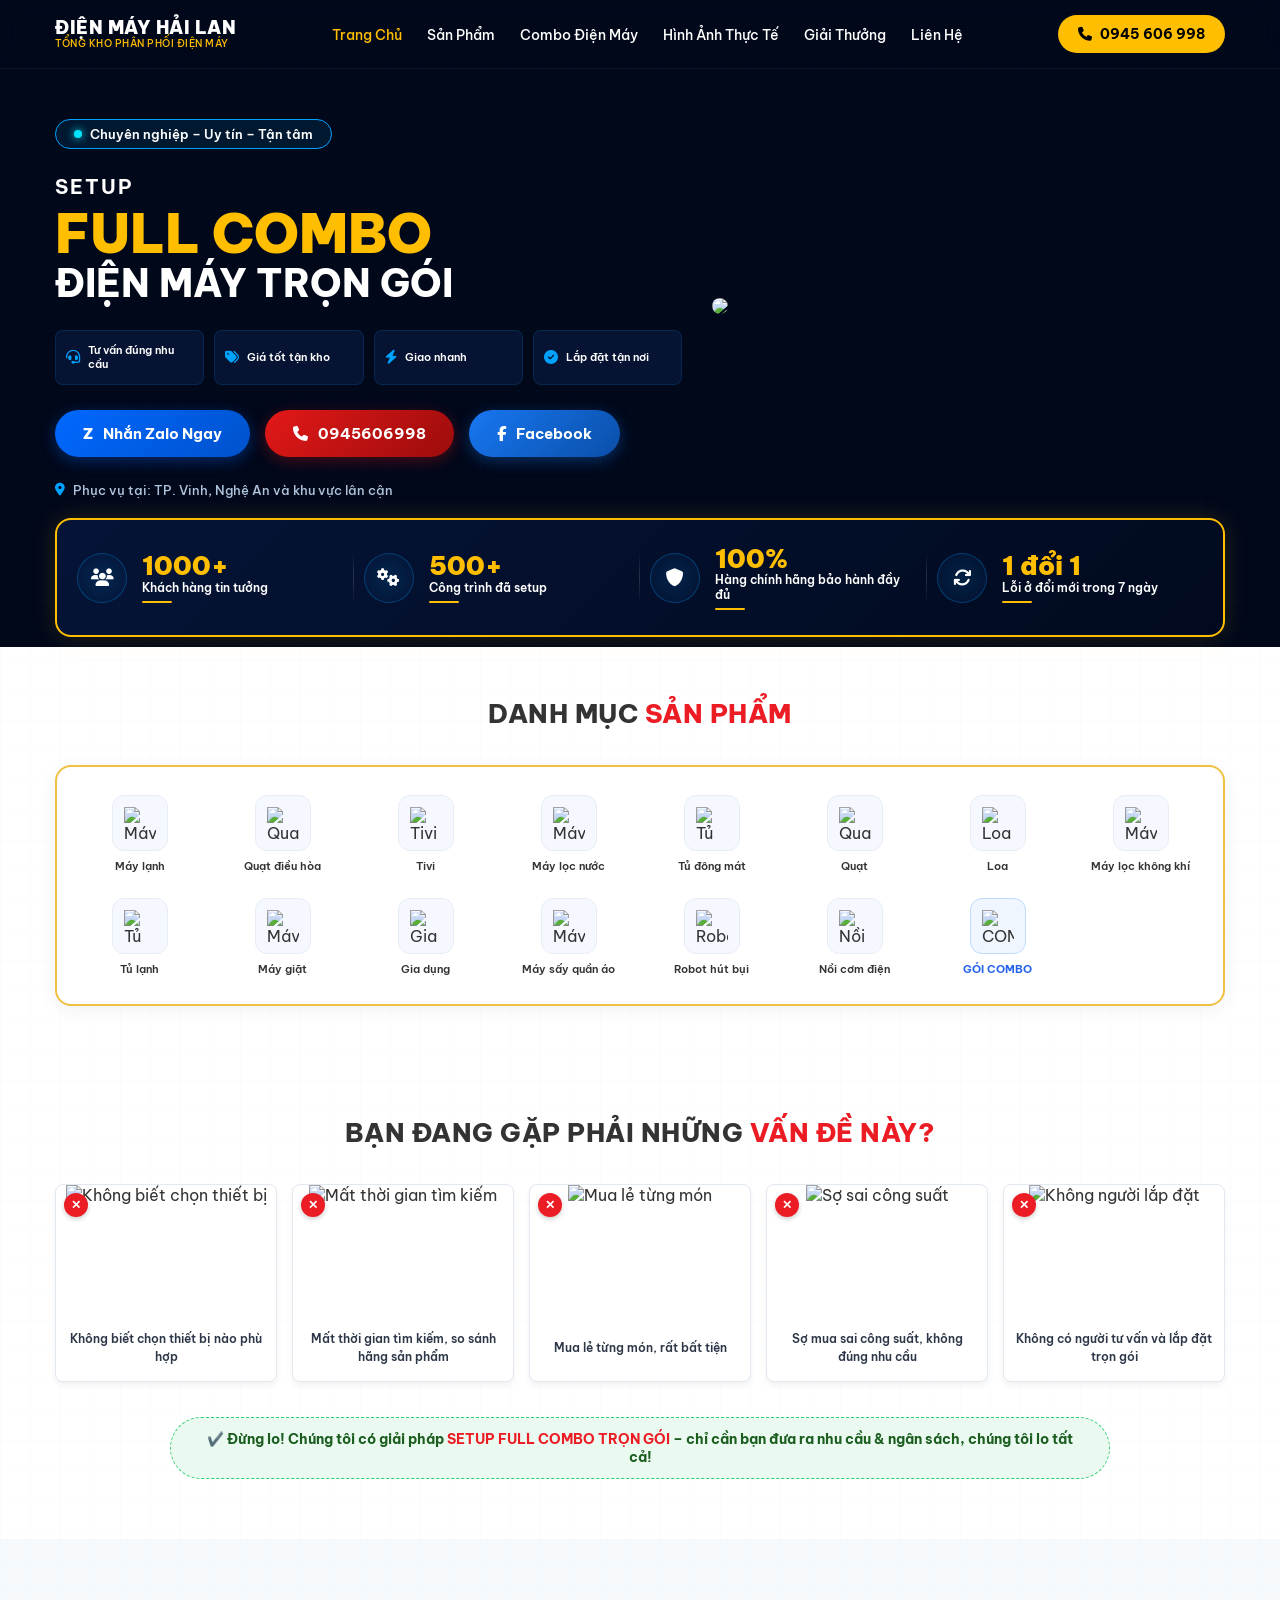
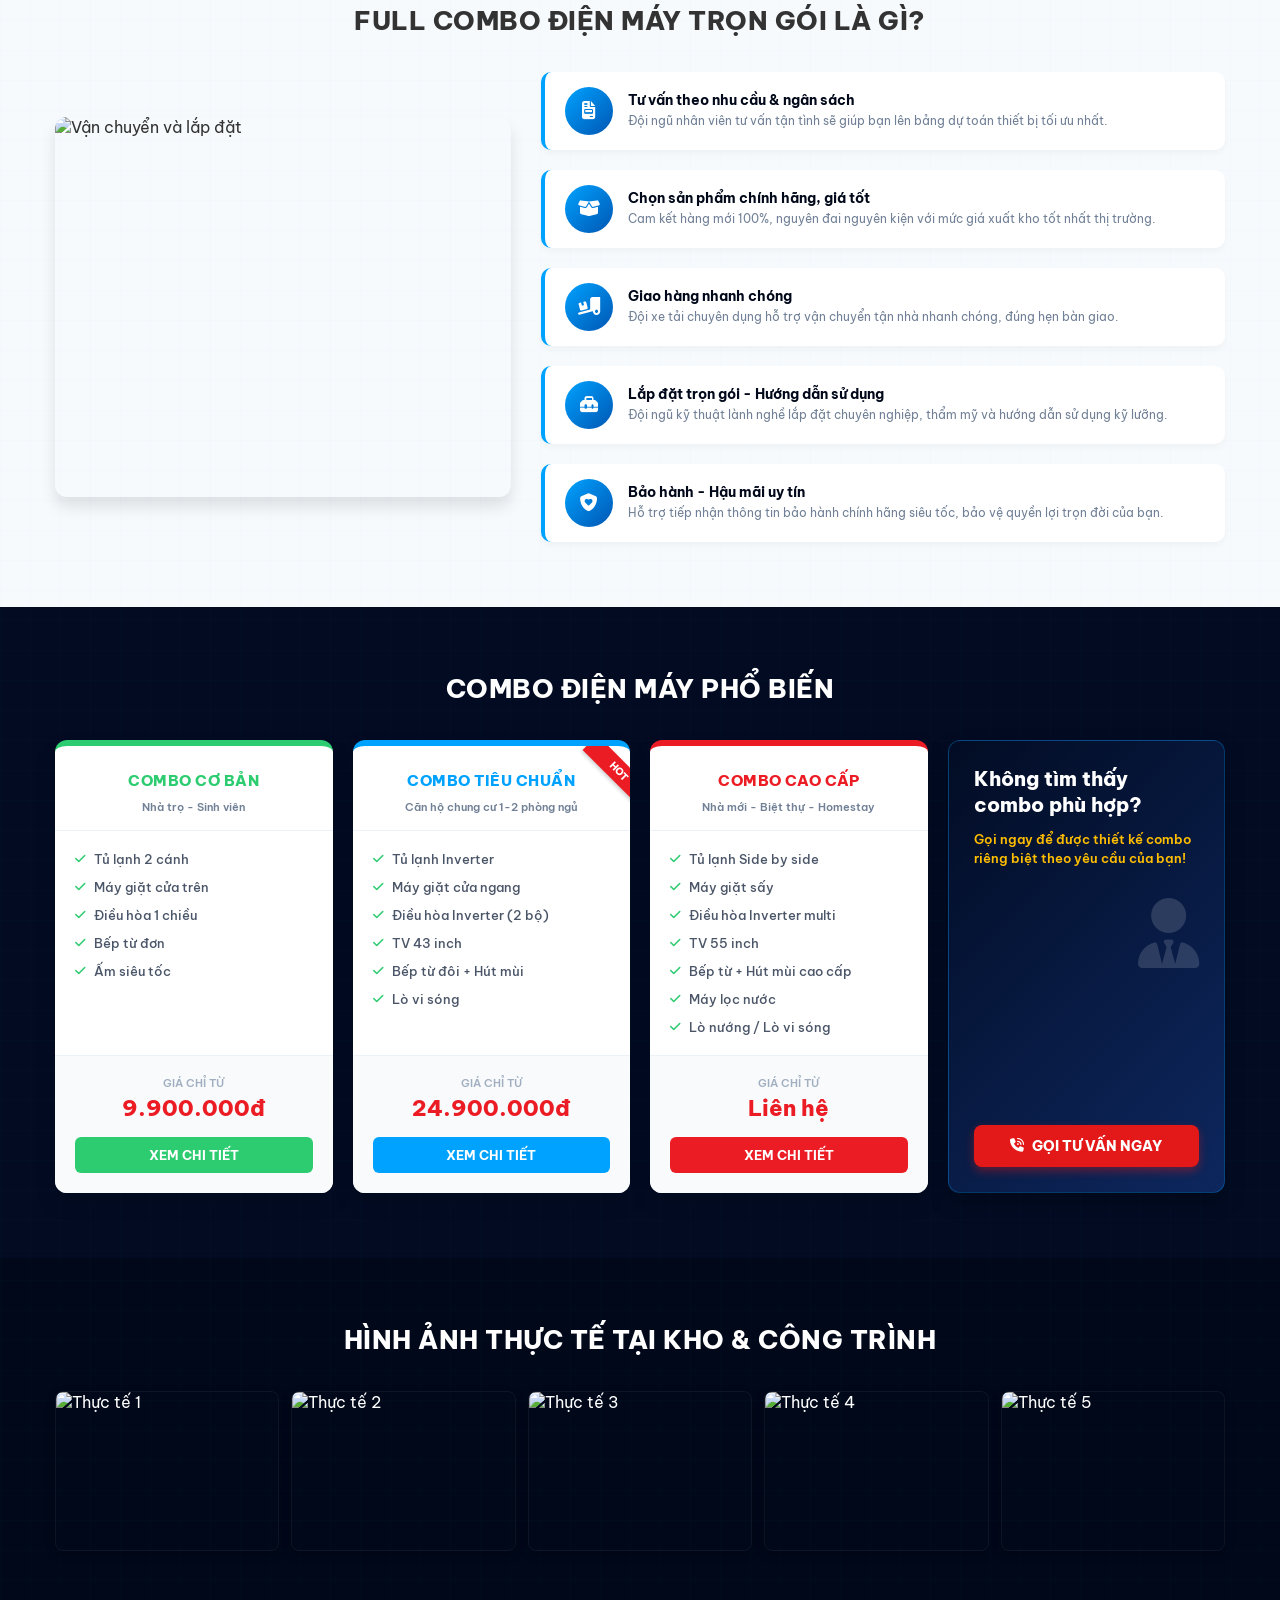
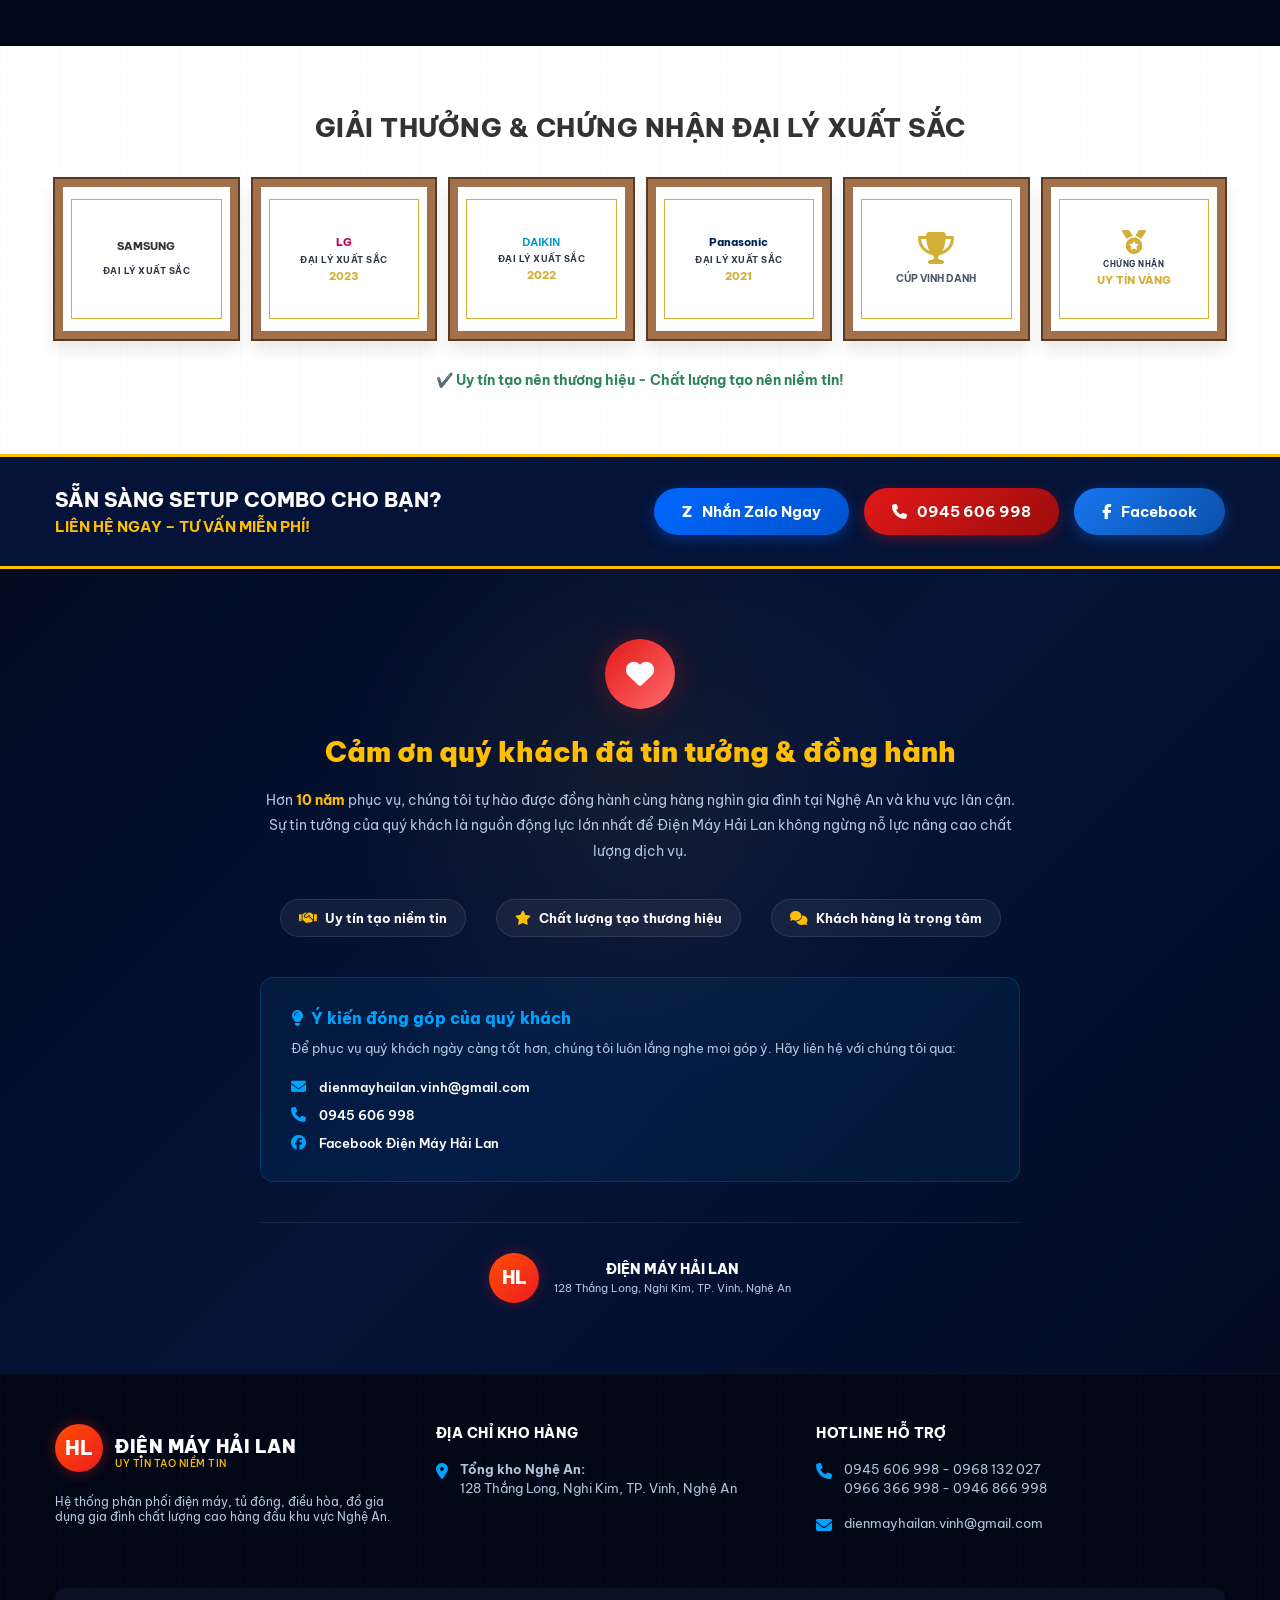
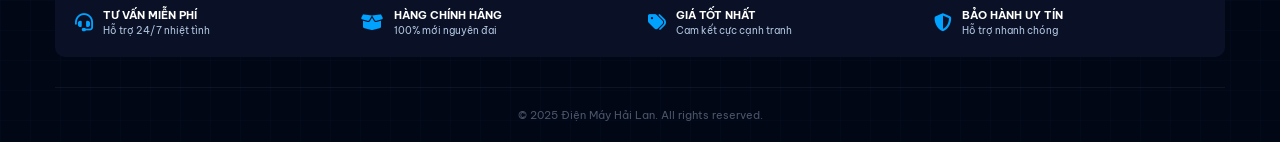
==== index.html @ 3e065e1d "change dir" ====
<!doctype html>
<html lang="vi">
  <head>
    <meta charset="UTF-8" />
    <meta name="viewport" content="width=device-width, initial-scale=1.0" />
    <title>Điện Máy Hải Lan - Setup Full Combo Điện Máy</title>
    <!-- Font Awesome Icons -->
    <link
      rel="stylesheet"
      href="https://cdnjs.cloudflare.com/ajax/libs/font-awesome/6.4.0/css/all.min.css"
    />
    <!-- Google Fonts: Be Vietnam Pro -->
    <link
      href="https://fonts.googleapis.com/css2?family=Be+Vietnam+Pro:wght@300;400;500;600;700;800;900&display=swap"
      rel="stylesheet"
    />
    <!-- Stylesheet -->
    <link rel="stylesheet" href="styles.css" />
  </head>
  <body>
    <!-- 1. HEADER -->
    <header>
      <div class="container header-container">
        <div class="logo-area">
          <div class="logo-text">
            <h1>ĐIỆN MÁY HẢI LAN</h1>
            <p>Tổng kho phân phối điện máy</p>
          </div>
        </div>
        <nav>
          <ul>
            <li><a href="#hero-section">Trang Chủ</a></li>
            <li><a href="#products-section">Sản Phẩm</a></li>
            <li><a href="#combos-section">Combo Điện Máy</a></li>
            <li><a href="#real-images-section">Hình Ảnh Thực Tế</a></li>
            <li><a href="#awards-section">Giải Thưởng</a></li>
            <li><a href="#thankyou-section">Liên Hệ</a></li>
          </ul>
        </nav>
        <a href="tel:0945606998" class="header-cta-btn">
          <i class="fa-solid fa-phone"></i> 0945 606 998
        </a>
      </div>
    </header>

    <!-- 2. HERO SECTION -->
    <main class="container" id="hero-section" style="padding-bottom: 10px">
      <section class="hero">
        <div class="hero-left">
          <div class="badge-professional">Chuyên nghiệp – Uy tín – Tận tâm</div>
          <div class="hero-titles">
            <span class="title-setup">SETUP</span>
            <h2 class="title-main-gold">FULL COMBO</h2>
            <h3 class="title-main-white">ĐIỆN MÁY TRỌN GÓI</h3>
          </div>

          <div class="benefits-grid">
            <div class="benefit-card">
              <i class="fa-solid fa-headset benefit-icon"></i>
              <span class="benefit-text">Tư vấn đúng nhu cầu</span>
            </div>
            <div class="benefit-card">
              <i class="fa-solid fa-tags benefit-icon"></i>
              <span class="benefit-text">Giá tốt tận kho</span>
            </div>
            <div class="benefit-card">
              <i class="fa-solid fa-bolt benefit-icon"></i>
              <span class="benefit-text">Giao nhanh</span>
            </div>
            <div class="benefit-card">
              <i class="fa-solid fa-circle-check benefit-icon"></i>
              <span class="benefit-text">Lắp đặt tận nơi</span>
            </div>
          </div>

          <div class="action-buttons">
            <a href="#" class="btn-action btn-zalo">
              <span class="zalo-icon">Z</span> Nhắn Zalo Ngay
            </a>
            <a href="tel:0945606998" class="btn-action btn-phone">
              <i class="fa-solid fa-phone"></i> 0945606998
            </a>
            <a href="https://facebook.com" class="btn-action btn-facebook">
              <i class="fa-brands fa-facebook-f"></i> Facebook
            </a>
          </div>

          <div class="location-info">
            <i class="fa-solid fa-location-dot"></i>
            <span>Phục vụ tại: TP. Vinh, Nghệ An và khu vực lân cận</span>
          </div>
        </div>

        <div class="hero-right">
          <!-- <div class="brand-container"> -->
          <img
            src="https://scontent.fhan18-1.fna.fbcdn.net/v/t39.30808-6/706504687_122133924525054158_3377054691052282151_n.jpg?_nc_cat=106&ccb=1-7&_nc_sid=127cfc&_nc_eui2=AeGI7Wn9RALAo7LrhA4hdf4toEOQW8OUYdGgQ5Bbw5Rh0RrBgJTc71SwxBzYM9OUUOeHbf7-JZ8k7CaR-pSMrhic&_nc_ohc=z9rrHtW8hfUQ7kNvwGuBo0G&_nc_oc=AdoyCZ0_30G-UeU8RurFZHEZFjPVLN5P27YdKQYRmg3UlLvHLxi5qMrbd5iysydriv8&_nc_zt=23&_nc_ht=scontent.fhan18-1.fna&_nc_gid=7f0gaWia3orMdHC141rSDw&_nc_ss=7b2a8&oh=00_Af48LthK5pRFC2nwVsOSTnTCczs3-n5RVGS0fpf97Z2KdQ&oe=6A1A70B6"
            style="
              max-height: 500px;
              max-width: 100%;
              width: 100%;
              object-fit: contain;
              border-radius: 24px;
            "
          />
          <!-- </div> -->
        </div>
      </section>

      <!-- STATS BAR OVERLAY -->
      <div class="stats-bar-container">
        <div class="stats-bar">
          <div class="stat-item">
            <div class="stat-icon-circle">
              <i class="fa-solid fa-users"></i>
            </div>
            <div class="stat-content">
              <span class="stat-number">1000+</span>
              <span class="stat-label">Khách hàng tin tưởng</span>
              <div class="stat-underline"></div>
            </div>
          </div>
          <div class="stat-item">
            <div class="stat-icon-circle">
              <i class="fa-solid fa-gears"></i>
            </div>
            <div class="stat-content">
              <span class="stat-number">500+</span>
              <span class="stat-label">Công trình đã setup</span>
              <div class="stat-underline"></div>
            </div>
          </div>
          <div class="stat-item">
            <div class="stat-icon-circle">
              <i class="fa-solid fa-shield"></i>
            </div>
            <div class="stat-content">
              <span class="stat-number">100%</span>
              <span class="stat-label">Hàng chính hãng bảo hành đầy đủ</span>
              <div class="stat-underline"></div>
            </div>
          </div>
          <div class="stat-item">
            <div class="stat-icon-circle">
              <i class="fa-solid fa-arrows-rotate"></i>
            </div>
            <div class="stat-content">
              <span class="stat-number">1 đổi 1</span>
              <span class="stat-label">Lỗi ở đổi mới trong 7 ngày</span>
              <div class="stat-underline"></div>
            </div>
          </div>
        </div>
      </div>
    </main>

    <!-- NEW: PRODUCTS CATEGORY SECTION -->
    <section class="products-section" id="products-section">
      <div class="container">
        <h2 class="section-title">Danh mục <span>sản phẩm</span></h2>
        <div class="products-grid">
          <!-- Row 1 -->
          <div class="product-item">
            <div class="product-img-wrapper">
              <img src="https://dienmaythanhan.vn/wp-content/uploads/2020/02/may-lanh-daikin-ftkc35uavmv-rkc35uavmv-1-5hp-inverter-gas-r32-1.png" alt="Máy lạnh" class="product-img-icon" />
            </div>
            <span class="product-name">Máy lạnh</span>
          </div>

          <div class="product-item">
            <div class="product-img-wrapper">
              <img src="https://ferolivietnam.vn/media/product/380_bb6600.png" alt="Quạt điều hòa" class="product-img-icon" />
            </div>
            <span class="product-name">Quạt điều hòa</span>
          </div>

          <div class="product-item">
            <div class="product-img-wrapper">
              <img src="https://encrypted-tbn0.gstatic.com/images?q=tbn:ANd9GcSOPgCciCZnKaKPC2vc-kEIhrBctUJJ-8kuhw&s" alt="Tivi" class="product-img-icon" />
            </div>
            <span class="product-name">Tivi</span>
          </div>

          <div class="product-item">
            <div class="product-img-wrapper">
              <img src="https://kangarooshopping.vn/media/catalog/product/cache/33abed36a9845e3b99d91e5ec33a0568/k/g/kg3500avtu.png" alt="Máy lọc nước" class="product-img-icon" />
            </div>
            <span class="product-name">Máy lọc nước</span>
          </div>

          <div class="product-item">
            <div class="product-img-wrapper">
              <img src="https://encrypted-tbn0.gstatic.com/images?q=tbn:ANd9GcSwEpy6mhInRS9A_mXJxKVVV_9sKj1FSVeRyg&s" alt="Tủ đông mát" class="product-img-icon" />
            </div>
            <span class="product-name">Tủ đông mát</span>
          </div>

          <div class="product-item">
            <div class="product-img-wrapper">
              <img src="https://cdn2.cellphones.com.vn/insecure/rs:fill:0:358/q:90/plain/https://cellphones.com.vn/media/catalog/product/q/u/quat-dung-livotec-s-200-1.jpg" alt="Quạt" class="product-img-icon" />
            </div>
            <span class="product-name">Quạt</span>
          </div>

          <div class="product-item">
            <div class="product-img-wrapper">
              <img src="https://bizweb.dktcdn.net/thumb/large/100/425/687/products/a110-ee0bf947-4920-42f2-9e11-810e8671edea.png?v=1621330906107" alt="Loa" class="product-img-icon" />
            </div>
            <span class="product-name">Loa</span>
          </div>

          <div class="product-item">
            <div class="product-img-wrapper">
              <img src="https://lh6.googleusercontent.com/proxy/KEZfqM_l7eaXJipnaRKhThAjY_VVKpHjWjBcBpcbW3s-xiRoKbbCxYbkIIhEE5lbgEfnKytjXb1eahnLa4s0J-tghRKTTR_2CR_OY_xceEdBfcJSBwmq1FKSPc3dN-2GNuo-bccwell_xGi2yy_3YhX7Pak9Tn32TNlJe_ixwn8OZVYBWugHuvIApiL1ruSq" alt="Máy lọc không khí" class="product-img-icon" />
            </div>
            <span class="product-name">Máy lọc không khí</span>
          </div>

          <!-- Row 2 -->

          <div class="product-item">
            <div class="product-img-wrapper">
              <img src="https://encrypted-tbn0.gstatic.com/images?q=tbn:ANd9GcT14-NFIxgtvk2tWDdrT4J4uSrzJ6dfDvQ1cA&s" alt="Tủ lạnh" class="product-img-icon" />
            </div>
            <span class="product-name">Tủ lạnh</span>
          </div>

          <div class="product-item">
            <div class="product-img-wrapper">
              <img src="https://cdn.mediamart.vn/images/product/may-giat-thong-minh-lg-ai-dd-15kg-say-10kg-f2515rntg_24235bbb.webp" alt="Máy giặt" class="product-img-icon" />
            </div>
            <span class="product-name">Máy giặt</span>
          </div>

          <div class="product-item">
            <div class="product-img-wrapper">
              <img src="https://encrypted-tbn0.gstatic.com/images?q=tbn:ANd9GcT9PfEHeBC57xDX_JflQHvRSinJuQ1E6Rxckw&s" alt="Gia dụng" class="product-img-icon" />
            </div>
            <span class="product-name">Gia dụng</span>
          </div>

          <div class="product-item">
            <div class="product-img-wrapper">
              <img
                src="https://dienmayrenhat.com.vn/wp-content/uploads/2019/06/s3rf.png"
                alt="Máy sấy quần áo"
                class="product-img-icon"
              />
            </div>
            <span class="product-name">Máy sấy quần áo</span>
          </div>

          <div class="product-item">
            <div class="product-img-wrapper">
              <img src="https://encrypted-tbn0.gstatic.com/images?q=tbn:ANd9GcSkxAiRmkh1fuHIqRuLdXHcEWbz6gYpWWMUeg&s" alt="Robot hút bụi" class="product-img-icon" />
            </div>
            <span class="product-name">Robot hút bụi</span>
          </div>

          <div class="product-item">
            <div class="product-img-wrapper">
              <img src="https://encrypted-tbn0.gstatic.com/images?q=tbn:ANd9GcRLtW9qL4C1XRzznQYdjci2nrkLY2_XfnIX5g&s" alt="Nồi cơm điện" class="product-img-icon" />
            </div>
            <span class="product-name">Nồi cơm điện</span>
          </div>

          <div class="product-item product-all">
            <div class="product-img-wrapper">
              <img src="https://encrypted-tbn0.gstatic.com/images?q=tbn:ANd9GcSIyd2B_yTilv2-EUEPEX-mdBvv0Wmw4SYRZg&s" alt="COMBO CÁ NHÂN" class="product-img-icon" />
            </div>
            <span class="product-name">GÓI COMBO</span>
          </div>
        </div>
      </div>
    </section>

    <!-- 3. PROBLEMS SECTION -->
    <section class="problems-section" id="problems-section">
      <div class="container">
        <h2 class="section-title">
          Bạn đang gặp phải những <span>vấn đề này?</span>
        </h2>

        <div class="problems-grid">
          <!-- Card 1 -->
          <div class="problem-card">
            <div class="problem-img-wrapper">
              <div class="problem-badge-x">✕</div>
              <img
                src="https://encrypted-tbn0.gstatic.com/images?q=tbn:ANd9GcQGaWC9U_FzBDdgjALQWAMne76sjeE93NQj1g&s"
                alt="Không biết chọn thiết bị"
              />
            </div>
            <div class="problem-text">Không biết chọn thiết bị nào phù hợp</div>
          </div>
          <!-- Card 2 -->
          <div class="problem-card">
            <div class="problem-img-wrapper">
              <div class="problem-badge-x">✕</div>
              <img
                src="https://vcdn1-suckhoe.vnecdn.net/2024/06/23/stress-jpeg-1719140653-9705-1719141313.jpg?w=1200&h=0&q=100&dpr=1&fit=crop&s=velswJpfGWeBAfvvUD_E2A"
                alt="Mất thời gian tìm kiếm"
              />
            </div>
            <div class="problem-text">
              Mất thời gian tìm kiếm, so sánh hãng sản phẩm
            </div>
          </div>
          <!-- Card 3 -->
          <div class="problem-card">
            <div class="problem-img-wrapper">
              <div class="problem-badge-x">✕</div>
              <img
                src="https://noithattubepquangngai.com/wp-content/uploads/tu-bep-laminate-noi-that-bep-quang-ngai-milidecor-300x225.jpg"
                alt="Mua lẻ từng món"
              />
            </div>
            <div class="problem-text">Mua lẻ từng món, rất bất tiện</div>
          </div>
          <!-- Card 4 -->
          <div class="problem-card">
            <div class="problem-img-wrapper">
              <div class="problem-badge-x">✕</div>
              <img
                src="https://khauvaileng.vn/wp-content/uploads/2026/04/dan-ong-it-ham-muon-phai-lam-sao.jpg.webp"
                alt="Sợ sai công suất"
              />
            </div>
            <div class="problem-text">
              Sợ mua sai công suất, không đúng nhu cầu
            </div>
          </div>
          <!-- Card 5 -->
          <div class="problem-card">
            <div class="problem-img-wrapper">
              <div class="problem-badge-x">✕</div>
              <img
                src="https://vcdn1-sohoa.vnecdn.net/2022/04/26/a1-3966-1650975038.jpg?w=680&h=0&q=100&dpr=2&fit=crop&s=als52_oLZExH__6OU67-xw"
                alt="Không người lắp đặt"
              />
            </div>
            <div class="problem-text">
              Không có người tư vấn và lắp đặt trọn gói
            </div>
          </div>
        </div>

        <div class="solution-badge-bar">
          ✔️ Đừng lo! Chúng tôi có giải pháp
          <span>SETUP FULL COMBO TRỌN GÓI</span> – chỉ cần bạn đưa ra nhu cầu &
          ngân sách, chúng tôi lo tất cả!
        </div>
      </div>
    </section>

    <!-- 4. EXPLANATION SECTION -->
    <section class="explanation-section">
      <div class="container">
        <h2 class="section-title">Full combo điện máy trọn gói là gì?</h2>

        <div class="explanation-layout">
          <div class="explanation-img-box">
            <img
              src="https://scontent.fhan18-1.fna.fbcdn.net/v/t39.30808-6/480177917_122179403300253946_6813514872636290405_n.jpg?stp=cp6_dst-jpg_tt6&_nc_cat=104&ccb=1-7&_nc_sid=833d8c&_nc_eui2=AeF-BhNr51WC537W-YPKrHiko1oeu10c-AOjWh67XRz4Ayxw1gMB0Nu0LZ1788RA4uSNJuawd4lMEgQAKJ1VSeRp&_nc_ohc=PfD3xgy0Ju4Q7kNvwHyX5xI&_nc_oc=Adq5z0G3aSgvDhp3dHY8G92dfmVfLnM3kHrIskK58DPpmBNe6b-FsPFKd7TUdv-OcDc&_nc_zt=23&_nc_ht=scontent.fhan18-1.fna&_nc_gid=0AecHdiQtBb2rItAFm3S1g&_nc_ss=7b2a8&oh=00_Af7ZZNvqYk07_oyHVKYj7amq16Ul4Kn9bRMcIBOBpvTQjg&oe=6A1A5E91"
              alt="Vận chuyển và lắp đặt"
            />
          </div>

          <div class="timeline-chain">
            <!-- Step 1 -->
            <div class="timeline-step">
              <div class="step-num-icon">
                <i class="fa-solid fa-file-invoice"></i>
              </div>
              <div class="step-desc">
                <h4>Tư vấn theo nhu cầu & ngân sách</h4>
                <p>
                  Đội ngũ nhân viên tư vấn tận tình sẽ giúp bạn lên bảng dự toán
                  thiết bị tối ưu nhất.
                </p>
              </div>
            </div>
            <!-- Step 2 -->
            <div class="timeline-step">
              <div class="step-num-icon">
                <i class="fa-solid fa-box-open"></i>
              </div>
              <div class="step-desc">
                <h4>Chọn sản phẩm chính hãng, giá tốt</h4>
                <p>
                  Cam kết hàng mới 100%, nguyên đai nguyên kiện với mức giá xuất
                  kho tốt nhất thị trường.
                </p>
              </div>
            </div>
            <!-- Step 3 -->
            <div class="timeline-step">
              <div class="step-num-icon">
                <i class="fa-solid fa-truck-ramp-box"></i>
              </div>
              <div class="step-desc">
                <h4>Giao hàng nhanh chóng</h4>
                <p>
                  Đội xe tải chuyên dụng hỗ trợ vận chuyển tận nhà nhanh chóng,
                  đúng hẹn bàn giao.
                </p>
              </div>
            </div>
            <!-- Step 4 -->
            <div class="timeline-step">
              <div class="step-num-icon">
                <i class="fa-solid fa-toolbox"></i>
              </div>
              <div class="step-desc">
                <h4>Lắp đặt trọn gói - Hướng dẫn sử dụng</h4>
                <p>
                  Đội ngũ kỹ thuật lành nghề lắp đặt chuyên nghiệp, thẩm mỹ và
                  hướng dẫn sử dụng kỹ lưỡng.
                </p>
              </div>
            </div>
            <!-- Step 5 -->
            <div class="timeline-step">
              <div class="step-num-icon">
                <i class="fa-solid fa-shield-heart"></i>
              </div>
              <div class="step-desc">
                <h4>Bảo hành - Hậu mãi uy tín</h4>
                <p>
                  Hỗ trợ tiếp nhận thông tin bảo hành chính hãng siêu tốc, bảo
                  vệ quyền lợi trọn đời của bạn.
                </p>
              </div>
            </div>
          </div>
        </div>
      </div>
    </section>

    <!-- 5. POPULAR COMBOS SECTION -->
    <section class="combos-section" id="combos-section">
      <div class="container">
        <h2 class="section-title">Combo điện máy phổ biến</h2>

        <div class="combos-grid">
          <!-- Combo 1 -->
          <div class="combo-card basic">
            <div class="combo-header">
              <h4 class="combo-badge-title">Combo Cơ Bản</h4>
              <span class="combo-subtitle">Nhà trọ - Sinh viên</span>
            </div>
            <ul class="combo-features">
              <li><i class="fa-solid fa-check"></i> Tủ lạnh 2 cánh</li>
              <li><i class="fa-solid fa-check"></i> Máy giặt cửa trên</li>
              <li><i class="fa-solid fa-check"></i> Điều hòa 1 chiều</li>
              <li><i class="fa-solid fa-check"></i> Bếp từ đơn</li>
              <li><i class="fa-solid fa-check"></i> Ấm siêu tốc</li>
            </ul>
            <div class="combo-pricing-footer">
              <span class="price-label">Giá chỉ từ</span>
              <span class="price-value">9.900.000đ</span>
              <a href="#" class="btn-combo-details">XEM CHI TIẾT</a>
            </div>
          </div>

          <!-- Combo 2 -->
          <div class="combo-card standard">
            <div class="combo-hot-badge">HOT</div>
            <div class="combo-header">
              <h4 class="combo-badge-title">Combo Tiêu Chuẩn</h4>
              <span class="combo-subtitle">Căn hộ chung cư 1-2 phòng ngủ</span>
            </div>
            <ul class="combo-features">
              <li><i class="fa-solid fa-check"></i> Tủ lạnh Inverter</li>
              <li><i class="fa-solid fa-check"></i> Máy giặt cửa ngang</li>
              <li>
                <i class="fa-solid fa-check"></i> Điều hòa Inverter (2 bộ)
              </li>
              <li><i class="fa-solid fa-check"></i> TV 43 inch</li>
              <li><i class="fa-solid fa-check"></i> Bếp từ đôi + Hút mùi</li>
              <li><i class="fa-solid fa-check"></i> Lò vi sóng</li>
            </ul>
            <div class="combo-pricing-footer">
              <span class="price-label">Giá chỉ từ</span>
              <span class="price-value">24.900.000đ</span>
              <a href="#" class="btn-combo-details">XEM CHI TIẾT</a>
            </div>
          </div>

          <!-- Combo 3 -->
          <div class="combo-card premium">
            <div class="combo-header">
              <h4 class="combo-badge-title">Combo Cao Cấp</h4>
              <span class="combo-subtitle">Nhà mới - Biệt thự - Homestay</span>
            </div>
            <ul class="combo-features">
              <li><i class="fa-solid fa-check"></i> Tủ lạnh Side by side</li>
              <li><i class="fa-solid fa-check"></i> Máy giặt sấy</li>
              <li><i class="fa-solid fa-check"></i> Điều hòa Inverter multi</li>
              <li><i class="fa-solid fa-check"></i> TV 55 inch</li>
              <li>
                <i class="fa-solid fa-check"></i> Bếp từ + Hút mùi cao cấp
              </li>
              <li><i class="fa-solid fa-check"></i> Máy lọc nước</li>
              <li><i class="fa-solid fa-check"></i> Lò nướng / Lò vi sóng</li>
            </ul>
            <div class="combo-pricing-footer">
              <span class="price-label">Giá chỉ từ</span>
              <span class="price-value">Liên hệ</span>
              <a href="#" class="btn-combo-details">XEM CHI TIẾT</a>
            </div>
          </div>

          <!-- Custom Card -->
          <div class="combo-custom-card">
            <div class="custom-card-body">
              <h4>Không tìm thấy combo phù hợp?</h4>
              <p>
                Gọi ngay để được thiết kế combo riêng biệt theo yêu cầu của bạn!
              </p>
              <!-- Stylized customer support icon in place of custom cutout image -->
              <div
                style="
                  font-size: 70px;
                  color: rgba(255, 255, 255, 0.15);
                  margin-top: 20px;
                  text-align: right;
                "
              >
                <i class="fa-solid fa-user-tie"></i>
              </div>
            </div>
            <a href="tel:0945606998" class="btn-custom-cta">
              <i class="fa-solid fa-phone-volume"></i> GỌI TƯ VẤN NGAY
            </a>
          </div>
        </div>
      </div>
    </section>

    <!-- 6. REAL IMAGES SECTION -->
    <section class="real-images-section" id="real-images-section">
      <div class="container">
        <h2 class="section-title">Hình ảnh thực tế tại kho & công trình</h2>

        <div class="images-grid">
          <div class="image-item">
            <img
              src="https://scontent.fhan18-1.fna.fbcdn.net/v/t39.30808-6/492797146_122191805750253946_2483356001630973855_n.jpg?stp=cp6_dst-jpg_tt6&_nc_cat=106&ccb=1-7&_nc_sid=833d8c&_nc_eui2=AeEzUTzm0939wd0UfpmwJ8fA8b0HHvxKVP7xvQce_EpU_qWLgwgucl7dIqaxkHTlKrAl-R42vT4Q_osf12qE6tt6&_nc_ohc=8ELJdJMXxgoQ7kNvwESHTXu&_nc_oc=AdrcB0p87FrcnroBUu-Q5Z5JJfoJM-AZHsX2mXoItCWM6TQTlkq_LXs4377Kw2mKOUM&_nc_zt=23&_nc_ht=scontent.fhan18-1.fna&_nc_gid=D-bzaz1G5T5Kf7tiIB1k_Q&_nc_ss=7b2a8&oh=00_Af7glXYmJ1E3oS-CJopVeuO03EKIIGPxtC2jLRlVzZRpVA&oe=6A1A5497"
              alt="Thực tế 1"
            />
          </div>
          <div class="image-item">
            <img
              src="https://scontent.fhan18-1.fna.fbcdn.net/v/t39.30808-6/491925971_122191448444253946_2487663362904508088_n.jpg?stp=cp6_dst-jpg_tt6&_nc_cat=110&ccb=1-7&_nc_sid=833d8c&_nc_eui2=AeGGx6s73X7wGgB__4KEQ4gatx-2EudR_Ji3H7YS51H8mBPSik0ddac03HgLrGEP6U8i-oF5YXZCP60IN51_vRg0&_nc_ohc=76sR-62vrFYQ7kNvwE1Ivry&_nc_oc=Adq5xnTTnLZZNqS5DGjDV3q0hJfsKkve3jmcrta6iZt-9wxUmr30mJ_YcN59nfn4AVY&_nc_zt=23&_nc_ht=scontent.fhan18-1.fna&_nc_gid=fO-T3Q1g248Pd1h7OaSV4A&_nc_ss=7b2a8&oh=00_Af6EjGNKof-2mqh9P_9WSokvUWUDH_CNjiz0irPU-7zXSQ&oe=6A1A4B75"
              alt="Thực tế 2"
            />
          </div>
          <div class="image-item">
            <img
              src="https://scontent.fhan18-1.fna.fbcdn.net/v/t39.30808-6/500075737_122196409340253946_8392383642457924752_n.jpg?_nc_cat=106&ccb=1-7&_nc_sid=833d8c&_nc_eui2=AeFTv90LiGXu92bPxcQwNbpaqlSn-pK1QT6qVKf6krVBPuCHKQFsyWL7RONaQhMsMIcrhNcGk15MW5_NFLt_Czn4&_nc_ohc=w2aTcJvMoy4Q7kNvwHLh3Ez&_nc_oc=AdoQQDlr6TdN_Tpz3dXWObIhcSuZV9-p39ZA7DQKLUnNGCFRcCfM6ydZeVxnMBwYjh8&_nc_zt=23&_nc_ht=scontent.fhan18-1.fna&_nc_gid=Q7EbsZDhadBKHjBqHyR3ow&_nc_ss=7b2a8&oh=00_Af5_BNjtIU0z5if8y3yfoA6vFTkR9_bzC6CMK4lsZV_7RA&oe=6A1A68B5"
              alt="Thực tế 3"
            />
          </div>
          <div class="image-item">
            <img
              src="https://scontent.fhan18-1.fna.fbcdn.net/v/t39.30808-6/475745232_122176540556253946_5049576780547014736_n.jpg?_nc_cat=107&ccb=1-7&_nc_sid=833d8c&_nc_eui2=AeHhtUqj9gTy_B9P5HDFf_0qv1yZZjq037C_XJlmOrTfsPHLAHg_jUgl7eUJx5pRpsb0KUn4CUJr3B9t2I8Q9NBW&_nc_ohc=WbnPy1_pnnwQ7kNvwGRRD1n&_nc_oc=Adoz7PKd24SaMFNpm0I_TIPEATGP5Z0npPabFIPo5a66UpXOygjqoRo_fCrvGZUSy4s&_nc_zt=23&_nc_ht=scontent.fhan18-1.fna&_nc_gid=JyDwJuzsLF-cgBZfb3mdwQ&_nc_ss=7b2a8&oh=00_Af5rvJvvHUXhoz8fJYeLP1GXInAfWr5hKsSY-IWdt9OoxQ&oe=6A1A7CE0"
              alt="Thực tế 4"
            />
          </div>
          <div class="image-item">
            <img
              src="https://scontent.fhan18-1.fna.fbcdn.net/v/t39.30808-6/471142415_122169199364253946_7818471601074428761_n.jpg?_nc_cat=102&ccb=1-7&_nc_sid=833d8c&_nc_eui2=AeGTfKAdVvrV_2ACTBHvon2tS6PP7wpCCt1Lo8_vCkIK3Rwx8QDn6xAj65q3AF38v84SV_JYYSpIAvmqNGuevObH&_nc_ohc=y-C0P-Xw6GgQ7kNvwHL0jyp&_nc_oc=AdqNQQO8Sj0OI-RFD5VBv5wVEl4LDdEqPJRBgHWy4AudQgeSswRjD_9jJP623FT2YSI&_nc_zt=23&_nc_ht=scontent.fhan18-1.fna&_nc_gid=pp_lu-UjjKdVwRPMnmwBBA&_nc_ss=7b2a8&oh=00_Af5LWppr2U5mQJe202cThYF2eb8-K6Uz4SHI_gNF50nw-w&oe=6A1A73AB"
              alt="Thực tế 5"
            />
          </div>
        </div>
      </div>
    </section>

    <!-- 7. AWARDS SECTION -->
    <section class="awards-section" id="awards-section">
      <div class="container">
        <h2 class="section-title">Giải thưởng & chứng nhận đại lý xuất sắc</h2>

        <div class="awards-grid">
         <!-- Frame 1 -->
<div class="award-frame">

  <div 
    class="award-inner real-award"
    style="
      background-image:url('https://scontent.fhan18-1.fna.fbcdn.net/v/t39.30808-6/708376614_122133928035054158_3356385934330371764_n.jpg?_nc_cat=101&ccb=1-7&_nc_sid=127cfc&_nc_eui2=AeGZnqEyxv7BMgqMuz-EvlOInUcT-uxgefqdRxP67GB5-jXVxUmPhCncGORkSLuXimIWz2gftgIfjY28YV27s4wx&_nc_ohc=Kt7zHu6CDm8Q7kNvwE0fUBr&_nc_oc=AdpjLUcD7-AllZ79tqFv58S5pfqJEoNVBkj38KKmigCsOSRZq9WaQHTFudz2o9dffjg&_nc_zt=23&_nc_ht=scontent.fhan18-1.fna&_nc_gid=fD8lHz9_gWP-Pkh67Lb5zQ&_nc_ss=7b2a8&oh=00_Af4wCCn3BrjUbEGFVAxa9Q8BX8NdZ9z3vDTELmpvG_xbIA&oe=6A1A700D');
    "
  >

    <div class="award-overlay">
      <div class="award-logo">SAMSUNG</div>
      <span class="award-title">Đại lý xuất sắc</span>
    </div>

  </div>

</div>
          <!-- Frame 2 -->
          <div class="award-frame">
            <div class="award-inner lg">
              <div class="award-logo">LG</div>
              <span class="award-title">Đại lý xuất sắc</span>
              <span class="award-year">2023</span>
            </div>
          </div>
          <!-- Frame 3 -->
          <div class="award-frame">
            <div class="award-inner daikin">
              <div class="award-logo">DAIKIN</div>
              <span class="award-title">Đại lý xuất sắc</span>
              <span class="award-year">2022</span>
            </div>
          </div>
          <!-- Frame 4 -->
          <div class="award-frame">
            <div class="award-inner panasonic">
              <div class="award-logo">Panasonic</div>
              <span class="award-title">Đại lý xuất sắc</span>
              <span class="award-year">2021</span>
            </div>
          </div>
          <!-- Frame 5 (Trophy) -->
          <div class="award-frame">
            <div class="award-inner trophy-inner">
              <i class="fa-solid fa-trophy"></i>
              <span>CÚP VINH DANH</span>
            </div>
          </div>
          <!-- Frame 6 -->
          <div class="award-frame">
            <div class="award-inner">
              <i
                class="fa-solid fa-medal"
                style="font-size: 24px; color: #d4af37; margin-bottom: 5px"
              ></i>
              <span class="award-title" style="font-size: 8px">CHỨNG NHẬN</span>
              <span class="award-year">UY TÍN VÀNG</span>
            </div>
          </div>
        </div>

        <div class="award-slogan">
          ✔️ Uy tín tạo nên thương hiệu - Chất lượng tạo nên niềm tin!
        </div>
      </div>
    </section>

    <!-- 8. PRE-FOOTER CTA BAR -->
    <section class="pre-footer-cta">
      <div class="container pre-footer-grid">
        <div class="pre-footer-text">
          <h3>SẴN SÀNG SETUP COMBO CHO BẠN?</h3>
          <p>LIÊN HỆ NGAY – TƯ VẤN MIỄN PHÍ!</p>
        </div>
        <div class="pre-footer-buttons">
          <a href="#" class="btn-action btn-zalo">
            <span class="zalo-icon">Z</span> Nhắn Zalo Ngay
          </a>
          <a href="tel:0945606998" class="btn-action btn-phone">
            <i class="fa-solid fa-phone"></i> 0945 606 998
          </a>
          <a href="https://facebook.com" class="btn-action btn-facebook">
            <i class="fa-brands fa-facebook-f"></i> Facebook
          </a>
        </div>
      </div>
    </section>

    <!-- THANK YOU SECTION -->
    <section class="thankyou-section" id="thankyou-section">
      <div class="container">
        <div class="thankyou-inner">
          <div class="thankyou-icon">
            <i class="fa-solid fa-heart"></i>
          </div>
          <h2 class="thankyou-title">
            Cảm ơn quý khách đã tin tưởng & đồng hành
          </h2>
          <p class="thankyou-subtitle">
            Hơn <strong>10 năm</strong> phục vụ, chúng tôi tự hào được đồng hành
            cùng hàng nghìn gia đình tại Nghệ An và khu vực lân cận. Sự tin
            tưởng của quý khách là nguồn động lực lớn nhất để Điện Máy Hải Lan
            không ngừng nỗ lực nâng cao chất lượng dịch vụ.
          </p>

          <div class="thankyou-values">
            <div class="tvalue-item">
              <i class="fa-solid fa-handshake"></i>
              <span>Uy tín tạo niềm tin</span>
            </div>
            <div class="tvalue-item">
              <i class="fa-solid fa-star"></i>
              <span>Chất lượng tạo thương hiệu</span>
            </div>
            <div class="tvalue-item">
              <i class="fa-solid fa-comments"></i>
              <span>Khách hàng là trọng tâm</span>
            </div>
          </div>

          <div class="feedback-box">
            <h3>
              <i class="fa-solid fa-lightbulb"></i> Ý kiến đóng góp của quý
              khách
            </h3>
            <p>
              Để phục vụ quý khách ngày càng tốt hơn, chúng tôi luôn lắng nghe
              mọi góp ý. Hãy liên hệ với chúng tôi qua:
            </p>
            <div class="feedback-contacts">
              <a
                href="mailto:dienmayhailan.vinh@gmail.com"
                class="feedback-link"
              >
                <i class="fa-solid fa-envelope"></i>
                dienmayhailan.vinh@gmail.com
              </a>
              <a href="tel:0945606998" class="feedback-link">
                <i class="fa-solid fa-phone"></i>
                0945 606 998
              </a>
              <a href="https://facebook.com" class="feedback-link">
                <i class="fa-brands fa-facebook"></i>
                Facebook Điện Máy Hải Lan
              </a>
            </div>
          </div>

          <div class="thankyou-signature">
            <div class="signature-logo">HL</div>
            <div>
              <strong>ĐIỆN MÁY HẢI LAN</strong>
              <p>128 Thắng Long, Nghi Kim, TP. Vinh, Nghệ An</p>
            </div>
          </div>
        </div>
      </div>
    </section>

    <!-- 9. MAIN FOOTER -->
    <footer>
      <div class="container">
        <div class="footer-main-grid">
          <!-- Col 1 -->
          <div class="footer-col footer-col-logo">
            <div class="logo-area">
              <div class="logo-circle">HL</div>
              <div class="logo-text">
                <h1 style="color: #fff">ĐIỆN MÁY HẢI LAN</h1>
                <p>Uy tín tạo niềm tin</p>
              </div>
            </div>
            <p class="footer-logo-slogan">
              Hệ thống phân phối điện máy, tủ đông, điều hòa, đồ gia dụng gia
              đình chất lượng cao hàng đầu khu vực Nghệ An.
            </p>
          </div>

          <!-- Col 2 -->
          <div class="footer-col">
            <h4>Địa chỉ kho hàng</h4>
            <div class="footer-info-item">
              <i class="fa-solid fa-location-dot"></i>
              <div>
                <strong>Tổng kho Nghệ An:</strong><br />
                128 Thắng Long, Nghi Kim, TP. Vinh, Nghệ An
              </div>
            </div>
          </div>

          <!-- Col 3 -->
          <div class="footer-col">
            <h4>Hotline hỗ trợ</h4>
            <div class="footer-info-item">
              <i class="fa-solid fa-phone"></i>
              <div>
                0945 606 998 - 0968 132 027<br />
                0966 366 998 - 0946 866 998
              </div>
            </div>
            <div class="footer-info-item">
              <i class="fa-solid fa-envelope"></i>
              <div>dienmayhailan.vinh@gmail.com</div>
            </div>
          </div>
        </div>

        <!-- Footer Trust Strip -->
        <div class="footer-trust-strip">
          <div class="trust-item">
            <i class="fa-solid fa-headset trust-icon"></i>
            <div class="trust-desc">
              <h5>Tư vấn miễn phí</h5>
              <p>Hỗ trợ 24/7 nhiệt tình</p>
            </div>
          </div>
          <div class="trust-item">
            <i class="fa-solid fa-box-open trust-icon"></i>
            <div class="trust-desc">
              <h5>Hàng chính hãng</h5>
              <p>100% mới nguyên đai</p>
            </div>
          </div>
          <div class="trust-item">
            <i class="fa-solid fa-tags trust-icon"></i>
            <div class="trust-desc">
              <h5>Giá tốt nhất</h5>
              <p>Cam kết cực cạnh tranh</p>
            </div>
          </div>
          <div class="trust-item">
            <i class="fa-solid fa-shield-halved trust-icon"></i>
            <div class="trust-desc">
              <h5>Bảo hành uy tín</h5>
              <p>Hỗ trợ nhanh chóng</p>
            </div>
          </div>
        </div>

        <div class="copyright-text">
          © 2025 Điện Máy Hải Lan. All rights reserved.
        </div>
      </div>
    </footer>
    <!-- JavaScript -->
    <script src="script.js"></script>
  </body>
</html>
---- styles.css ----
:root {
  --primary-bg: #01081a;
  --secondary-bg: #030f2e;
  --accent-yellow: #ffbe00;
  --accent-blue: #00a2ff;
  --text-white: #ffffff;
  --text-gray: #b0c4de;
  --text-dark: #333333;
  --zalo-color: #0068ff;
  --phone-color: #d12a2a;
  --card-border: rgba(0, 162, 255, 0.15);
}

* {
  margin: 0;
  padding: 0;
  box-sizing: border-box;
  font-family: "Be Vietnam Pro", sans-serif;
}

body {
  background-color: var(--primary-bg);
  color: var(--text-white);
  min-height: 100vh;
  overflow-x: hidden;
  position: relative;
}

/* Tech Grid Background */
body::before {
  content: "";
  position: absolute;
  top: 0;
  left: 0;
  right: 0;
  bottom: 0;
  background-image:
    linear-gradient(rgba(0, 162, 255, 0.02) 1px, transparent 1px),
    linear-gradient(90deg, rgba(0, 162, 255, 0.02) 1px, transparent 1px);
  background-size: 30px 30px;
  pointer-events: none;
  z-index: 0;
}

.container {
  max-width: 1200px;
  margin: 0 auto;
  padding: 0 15px;
  width: 100%;
  position: relative;
  z-index: 2;
}

/* Section Global Titles */
.section-title {
  text-align: center;
  font-size: 26px;
  font-weight: 800;
  text-transform: uppercase;
  margin-bottom: 35px;
  color: #fff;
  letter-spacing: 0.5px;
}

.section-title span {
  color: #ec1c24; /* Red accent */
}

/* --- 1. HEADER --- */
header {
  width: 100%;
  padding: 15px 0;
  border-bottom: 1px solid rgba(255, 255, 255, 0.05);
  /* background: rgba(1, 8, 26, 0.95); */
  backdrop-filter: blur(10px);
  position: sticky;
  top: 0;
  z-index: 100;
}

.header-container {
  display: flex;
  justify-content: space-between;
  align-items: center;
}

.logo-area {
  display: flex;
  align-items: center;
  gap: 12px;
}

.logo-circle {
  width: 48px;
  height: 48px;
  background: linear-gradient(135deg, #ff4e00, #ec1c24);
  border-radius: 50%;
  display: flex;
  align-items: center;
  justify-content: center;
  font-weight: 800;
  font-size: 20px;
  color: #fff;
  box-shadow: 0 0 15px rgba(236, 28, 36, 0.4);
}

.logo-text h1 {
  font-size: 18px;
  font-weight: 900;
  letter-spacing: 0.5px;
  line-height: 1.1;
}

.logo-text p {
  font-size: 10px;
  color: var(--accent-yellow);
  font-weight: 500;
  text-transform: uppercase;
  letter-spacing: 0.5px;
}

nav ul {
  display: flex;
  list-style: none;
  gap: 25px;
}

nav ul li a {
  color: var(--text-white);
  text-decoration: none;
  font-size: 14px;
  font-weight: 500;
  transition: color 0.3s ease;
}

nav ul li a:hover {
  color: var(--accent-yellow);
}

.header-cta-btn {
  background-color: var(--accent-yellow);
  color: #000;
  padding: 10px 20px;
  border-radius: 50px;
  text-decoration: none;
  font-weight: 700;
  font-size: 14px;
  display: flex;
  align-items: center;
  gap: 8px;
  transition: all 0.2s;
}

.header-cta-btn:hover {
  transform: translateY(-2px);
  box-shadow: 0 4px 15px rgba(255, 190, 0, 0.4);
}

/* --- 2. HERO SECTION --- */
.hero {
  padding: 50px 0;
  display: grid;
  grid-template-columns: 1.1fr 0.9fr;
  gap: 30px;
  align-items: center;
}

.hero-left {
  display: flex;
  flex-direction: column;
  gap: 25px;
}

.badge-professional {
  display: inline-flex;
  align-items: center;
  gap: 8px;
  border: 1.5px solid var(--accent-blue);
  background: rgba(0, 162, 255, 0.1);
  color: #fff;
  padding: 6px 18px;
  border-radius: 50px;
  width: fit-content;
  font-size: 13px;
  font-weight: 600;
}

.badge-professional::before {
  content: "";
  width: 8px;
  height: 8px;
  background-color: #00e5ff;
  border-radius: 50%;
  box-shadow: 0 0 8px #00e5ff;
}

.hero-titles {
  display: flex;
  flex-direction: column;
}

.title-setup {
  font-size: 20px;
  font-weight: 700;
  text-transform: uppercase;
  letter-spacing: 2px;
  color: #fff;
  margin-bottom: 5px;
}

.title-main-gold {
  font-size: 54px;
  font-weight: 900;
  color: var(--accent-yellow);
  text-transform: uppercase;
  line-height: 1.1;
}

.title-main-white {
  font-size: 38px;
  font-weight: 800;
  text-transform: uppercase;
  color: #fff;
  line-height: 1.1;
}

.benefits-grid {
  display: grid;
  grid-template-columns: repeat(4, 1fr);
  gap: 10px;
}

.benefit-card {
  background: rgba(13, 31, 74, 0.5);
  border: 1px solid rgba(0, 162, 255, 0.15);
  border-radius: 8px;
  padding: 12px 10px;
  display: flex;
  align-items: center;
  gap: 8px;
}

.benefit-icon {
  color: var(--accent-blue);
  font-size: 14px;
  flex-shrink: 0;
}

.benefit-text {
  font-size: 11px;
  font-weight: 600;
  line-height: 1.3;
}

.action-buttons {
  display: flex;
  gap: 15px;
}

.btn-action {
  display: inline-flex;
  align-items: center;
  justify-content: center;
  gap: 10px;
  padding: 14px 28px;
  border-radius: 50px;
  text-decoration: none;
  color: #fff;
  font-weight: 700;
  font-size: 15px;
  transition: all 0.2s;
}

.btn-zalo {
  background: linear-gradient(135deg, #0084ff, #0056b3);
  box-shadow: 0 4px 15px rgba(0, 132, 255, 0.3);
}

/* Zalo - xanh lam đậm (brand color của Zalo) */
.btn-zalo {
  background: linear-gradient(135deg, #0068ff, #0052cc);
  box-shadow: 0 4px 15px rgba(0, 104, 255, 0.35);
}

.btn-zalo .zalo-icon {
  background-color: transparent;
  color: #fff;
  width: auto;
  height: auto;
  border-radius: 0;
  display: inline;
  align-items: unset;
  justify-content: unset;
  font-size: 15px;
  font-weight: 900;
}

/* Facebook - xanh navy/indigo (brand color của Facebook) */
.btn-facebook {
  background: linear-gradient(135deg, #1877f2, #0a4fa8);
  box-shadow: 0 4px 15px rgba(24, 119, 242, 0.35);
}

/* Phone giữ màu đỏ */
.btn-phone {
  background: linear-gradient(135deg, #e31818, #9c0c0c);
  box-shadow: 0 4px 15px rgba(227, 24, 24, 0.3);
}

.btn-action:hover {
  transform: translateY(-2px);
}

.location-info {
  display: flex;
  align-items: center;
  gap: 8px;
  font-size: 13px;
  color: var(--text-gray);
  font-weight: 500;
}

.location-info i {
  color: var(--accent-blue);
}

/* Hero Right (Brand Box) */
.brand-container {
  background: rgba(5, 19, 54, 0.85);
  border: 1.5px solid rgba(0, 162, 255, 0.3);
  border-radius: 16px;
  padding: 25px;
  box-shadow: 0 0 25px rgba(0, 162, 255, 0.2);
}

.brand-title-divider {
  display: flex;
  align-items: center;
  justify-content: center;
  gap: 15px;
  color: var(--accent-yellow);
  font-size: 13px;
  font-weight: 700;
  text-transform: uppercase;
  letter-spacing: 1.5px;
  margin-bottom: 20px;
}

.brand-title-divider::before,
.brand-title-divider::after {
  content: "";
  flex: 1;
  height: 1px;
  background: linear-gradient(
    90deg,
    transparent,
    rgba(255, 190, 0, 0.5),
    transparent
  );
}

.logo-grid {
  display: grid;
  grid-template-columns: repeat(4, 1fr);
  gap: 10px;
  margin-bottom: 25px;
}

.logo-box {
  background-color: #ffffff;
  border-radius: 6px;
  height: 44px;
  display: flex;
  align-items: center;
  justify-content: center;
  box-shadow: 0 4px 6px rgba(0, 0, 0, 0.1);
}

/* Brand Logos Inline Styles */
.logo-sony {
  font-family: "Arial Black", sans-serif;
  font-weight: 900;
  color: #000;
  font-size: 13px;
}
.logo-samsung {
  font-family: "Arial Black", sans-serif;
  font-weight: 900;
  font-style: italic;
  color: #074ca1;
  font-size: 11px;
}
.logo-panasonic {
  font-family: "Times New Roman", serif;
  font-weight: bold;
  color: #002252;
  font-size: 12px;
}
.logo-aqua {
  font-family: sans-serif;
  font-weight: 300;
  letter-spacing: 2px;
  color: #0093d0;
  font-size: 12px;
}
.logo-lg {
  font-family: sans-serif;
  font-weight: bold;
  color: #c6004e;
  font-size: 11px;
  display: flex;
  align-items: center;
  gap: 3px;
}
.logo-lg::before {
  content: "L";
  display: inline-block;
  background-color: #c6004e;
  color: white;
  width: 12px;
  height: 12px;
  border-radius: 50%;
  text-align: center;
  line-height: 12px;
  font-size: 8px;
}
.logo-hitachi {
  font-family: sans-serif;
  font-weight: bold;
  color: #e60012;
  font-size: 11px;
}
.logo-nakamix {
  font-family: sans-serif;
  font-weight: 900;
  color: #ff5d00;
  font-size: 10px;
}
.logo-sanyo {
  font-family: "Arial Black", sans-serif;
  font-weight: 900;
  color: #004098;
  font-size: 11px;
}

.features-row {
  display: grid;
  grid-template-columns: repeat(3, 1fr);
  border-top: 1px solid rgba(255, 255, 255, 0.1);
  padding-top: 20px;
}

.feature-item {
  text-align: center;
  display: flex;
  flex-direction: column;
  align-items: center;
  gap: 10px;
}

.feature-item:not(:last-child) {
  border-right: 1px solid rgba(255, 255, 255, 0.1);
}

.feature-item-icon {
  color: #fff;
  font-size: 20px;
}

.feature-item-text {
  font-size: 11px;
  font-weight: 600;
  line-height: 1.4;
}

/* --- 3. PROBLEM SECTION --- */
.problems-section {
  background-color: #ffffff;
  color: var(--text-dark);
  padding: 60px 0;
}

.problems-section .section-title {
  color: var(--text-dark);
}

.problems-grid {
  display: grid;
  grid-template-columns: repeat(5, 1fr);
  gap: 15px;
  margin-bottom: 35px;
}

.problem-card {
  background: #ffffff;
  border: 1px solid #e2e8f0;
  border-radius: 8px;
  overflow: hidden;
  text-align: center;
  box-shadow: 0 4px 6px rgba(0, 0, 0, 0.05);
  display: flex;
  flex-direction: column;
  position: relative;
  transition: transform 0.2s;
}

.problem-card:hover {
  transform: translateY(-5px);
}

.problem-img-wrapper {
  position: relative;
  width: 100%;
  height: 130px;
  overflow: hidden;
}

.problem-img-wrapper img {
  width: 100%;
  height: 100%;
  object-fit: cover;
}

.problem-badge-x {
  position: absolute;
  top: 8px;
  left: 8px;
  width: 24px;
  height: 24px;
  background-color: #ec1c24;
  color: white;
  border-radius: 50%;
  display: flex;
  align-items: center;
  justify-content: center;
  font-weight: 900;
  font-size: 12px;
  box-shadow: 0 2px 5px rgba(0, 0, 0, 0.2);
}

.problem-text {
  padding: 15px 10px;
  font-size: 12px;
  font-weight: 600;
  color: #2d3748;
  line-height: 1.5;
  flex-grow: 1;
  display: flex;
  align-items: center;
  justify-content: center;
}

.solution-badge-bar {
  background-color: #ebfaf0;
  border: 1px dashed #2ecc71;
  border-radius: 50px;
  padding: 12px 25px;
  text-align: center;
  font-size: 13.5px;
  font-weight: 700;
  color: #1b5e20;
  max-width: 940px;
  margin: 0 auto;
}

.solution-badge-bar span {
  color: #ec1c24;
}

/* --- 4. EXPLANATION SECTION --- */
.explanation-section {
  padding: 65px 0;
  background-color: #f7fafc;
  color: var(--text-dark);
}

.explanation-section .section-title {
  color: var(--text-dark);
}

.explanation-layout {
  display: grid;
  grid-template-columns: 0.8fr 1.2fr;
  gap: 30px;
  align-items: center;
}

.explanation-img-box {
  border-radius: 12px;
  overflow: hidden;
  box-shadow: 0 10px 15px rgba(0, 0, 0, 0.1);
  height: 380px;
}

.explanation-img-box img {
  width: 100%;
  height: 100%;
  object-fit: cover;
}

/* Horizontal Timeline Chain style */
.timeline-chain {
  display: flex;
  flex-direction: column;
  gap: 20px;
}

.timeline-step {
  display: flex;
  align-items: center;
  gap: 15px;
  background: #fff;
  padding: 15px 20px;
  border-radius: 10px;
  box-shadow: 0 4px 6px rgba(0, 0, 0, 0.03);
  border-left: 4px solid var(--accent-blue);
}

.step-num-icon {
  width: 48px;
  height: 48px;
  background: linear-gradient(135deg, #00a2ff, #0056b3);
  color: white;
  border-radius: 50%;
  display: flex;
  align-items: center;
  justify-content: center;
  font-size: 18px;
  flex-shrink: 0;
}

.step-desc h4 {
  font-size: 14px;
  font-weight: 700;
  color: var(--primary-bg);
  margin-bottom: 4px;
}

.step-desc p {
  font-size: 12px;
  color: #718096;
  line-height: 1.4;
}

/* --- 5. POPULAR COMBOS SECTION --- */
.combos-section {
  padding: 65px 0;
  background-color: #020b22;
}

.combos-grid {
  display: grid;
  grid-template-columns: repeat(4, 1fr);
  gap: 20px;
}

.combo-card {
  background: #ffffff;
  color: var(--text-dark);
  border-radius: 12px;
  overflow: hidden;
  box-shadow: 0 10px 20px rgba(0, 0, 0, 0.15);
  display: flex;
  flex-direction: column;
  border-top: 6px solid #ccc;
  position: relative;
}

.combo-card.basic {
  border-top-color: #2ecc71;
}
.combo-card.standard {
  border-top-color: #00a2ff;
}
.combo-card.premium {
  border-top-color: #ec1c24;
}

.combo-hot-badge {
  position: absolute;
  top: 15px;
  right: -30px;
  background-color: #ec1c24;
  color: white;
  font-weight: 800;
  font-size: 10px;
  padding: 4px 30px;
  transform: rotate(45deg);
  box-shadow: 0 2px 4px rgba(0, 0, 0, 0.2);
}

.combo-header {
  padding: 25px 20px 15px 20px;
  text-align: center;
  border-bottom: 1px solid #edf2f7;
}

.combo-badge-title {
  font-size: 15px;
  font-weight: 800;
  text-transform: uppercase;
  margin-bottom: 5px;
  letter-spacing: 0.5px;
}
.combo-card.basic .combo-badge-title {
  color: #2ecc71;
}
.combo-card.standard .combo-badge-title {
  color: #00a2ff;
}
.combo-card.premium .combo-badge-title {
  color: #ec1c24;
}

.combo-subtitle {
  font-size: 11px;
  color: #718096;
  font-weight: 600;
}

.combo-features {
  padding: 20px;
  list-style: none;
  display: flex;
  flex-direction: column;
  gap: 12px;
  flex-grow: 1;
}

.combo-features li {
  font-size: 12.5px;
  font-weight: 500;
  display: flex;
  align-items: center;
  gap: 8px;
  color: #4a5568;
}

.combo-features li i {
  color: #2ecc71;
  font-size: 12px;
}

.combo-pricing-footer {
  padding: 20px;
  background-color: #f8fafc;
  text-align: center;
  border-top: 1px solid #edf2f7;
}

.price-label {
  font-size: 11px;
  color: #a0aec0;
  font-weight: 600;
  text-transform: uppercase;
  display: block;
  margin-bottom: 4px;
}

.price-value {
  font-size: 22px;
  font-weight: 800;
  color: #ec1c24;
  display: block;
  margin-bottom: 15px;
}

.btn-combo-details {
  display: block;
  width: 100%;
  padding: 10px;
  border-radius: 6px;
  text-align: center;
  text-decoration: none;
  font-weight: 700;
  font-size: 13px;
  color: white;
  transition: opacity 0.2s;
}

.combo-card.basic .btn-combo-details {
  background-color: #2ecc71;
}
.combo-card.standard .btn-combo-details {
  background-color: #00a2ff;
}
.combo-card.premium .btn-combo-details {
  background-color: #ec1c24;
}
.btn-combo-details:hover {
  opacity: 0.9;
}

/* Custom combo request card */
.combo-custom-card {
  background: linear-gradient(135deg, #020c24 0%, #0d275e 100%);
  border: 1.5px solid rgba(0, 162, 255, 0.3);
  border-radius: 12px;
  padding: 25px;
  display: flex;
  flex-direction: column;
  justify-content: space-between;
  box-shadow: 0 10px 20px rgba(0, 0, 0, 0.25);
  position: relative;
  overflow: hidden;
}

.custom-card-body h4 {
  font-size: 20px;
  font-weight: 800;
  color: #fff;
  line-height: 1.3;
  margin-bottom: 12px;
}

.custom-card-body p {
  font-size: 13px;
  color: var(--accent-yellow);
  font-weight: 600;
  line-height: 1.5;
  margin-bottom: 20px;
}

.custom-card-img {
  width: 140px;
  position: absolute;
  bottom: 60px;
  right: 10px;
  opacity: 0.8;
  pointer-events: none;
}

.btn-custom-cta {
  background-color: #e31818;
  color: white;
  padding: 12px;
  border-radius: 8px;
  text-align: center;
  text-decoration: none;
  font-weight: 800;
  font-size: 13.5px;
  display: flex;
  align-items: center;
  justify-content: center;
  gap: 8px;
  box-shadow: 0 4px 10px rgba(227, 24, 24, 0.4);
  z-index: 1;
}

/* --- 6. REAL IMAGES SECTION --- */
.real-images-section {
  padding: 65px 0;
  background-color: #01081a;
}

.images-grid {
  display: grid;
  grid-template-columns: repeat(5, 1fr);
  gap: 12px;
  margin-bottom: 30px;
}

.image-item {
  border-radius: 8px;
  overflow: hidden;
  height: 160px;
  box-shadow: 0 4px 10px rgba(0, 0, 0, 0.3);
  border: 1px solid rgba(255, 255, 255, 0.05);
  transition: transform 0.2s;
}

.image-item img {
  width: 100%;
  height: 100%;
  object-fit: cover;
}

.image-item:hover {
  transform: scale(1.03);
  border-color: var(--accent-blue);
}

.btn-more-images-container {
  text-align: center;
}

.btn-more-images {
  display: inline-flex;
  align-items: center;
  gap: 8px;
  background-color: #0b1a3e;
  border: 1.5px solid var(--accent-blue);
  color: white;
  padding: 12px 30px;
  border-radius: 50px;
  text-decoration: none;
  font-weight: 700;
  font-size: 14px;
  transition: all 0.2s;
}

.btn-more-images:hover {
  background-color: var(--accent-blue);
  box-shadow: 0 0 15px rgba(0, 162, 255, 0.4);
}

/* --- 7. AWARDS SECTION --- */
.awards-section {
  padding: 65px 0;
  background-color: #ffffff;
  color: var(--text-dark);
  text-align: center;
}

.awards-section .section-title {
  color: var(--text-dark);
}

.awards-grid {
  display: grid;
  grid-template-columns: repeat(6, 1fr);
  gap: 15px;
  margin-bottom: 30px;
}

.award-frame {
  border: 8px solid #a3704c; /* Wooden Frame Color */
  outline: 2px solid #5c3a21;
  background: #fff;
  padding: 12px 8px;
  box-shadow: 0 10px 15px rgba(0, 0, 0, 0.1);
  display: flex;
  flex-direction: column;
  align-items: center;
  justify-content: center;
  height: 160px;
  transition: transform 0.2s;
}

.award-frame:hover {
  transform: translateY(-5px);
}

.award-inner {
  border: 1px solid #d4af37; /* Golden border inner */
  width: 100%;
  height: 100%;
  display: flex;
  flex-direction: column;
  align-items: center;
  justify-content: center;
  padding: 5px;
}

.award-logo {
  font-weight: 800;
  font-size: 11px;
  margin-bottom: 5px;
}
.award-inner.samsung .award-logo {
  color: #074ca1;
}
.award-inner.lg .award-logo {
  color: #c6004e;
}
.award-inner.daikin .award-logo {
  color: #0093d0;
  font-family: sans-serif;
}
.award-inner.panasonic .award-logo {
  color: #002252;
}

.award-title {
  font-size: 9px;
  font-weight: 700;
  color: #2d3748;
  text-transform: uppercase;
  margin-bottom: 4px;
  letter-spacing: 0.5px;
}

.award-year {
  font-size: 11px;
  font-weight: 800;
  color: #d4af37; /* Gold color */
}

.trophy-inner i {
  font-size: 32px;
  color: #d4af37;
  margin-bottom: 8px;
}

.trophy-inner span {
  font-size: 10px;
  font-weight: 700;
  color: #4a5568;
}

.award-slogan {
  font-size: 14px;
  font-weight: 700;
  color: #2f855a;
  display: inline-flex;
  align-items: center;
  gap: 8px;
}

/* --- 8. PRE-FOOTER CTA BAR --- */
.pre-footer-cta {
  background-color: #051338;
  border-top: 3px solid var(--accent-yellow);
  border-bottom: 3px solid var(--accent-yellow);
  padding: 30px 0;
}

.pre-footer-grid {
  display: flex;
  justify-content: space-between;
  align-items: center;
  gap: 20px;
}

.pre-footer-text h3 {
  font-size: 20px;
  font-weight: 800;
  color: #fff;
  margin-bottom: 5px;
}

.pre-footer-text p {
  font-size: 15px;
  font-weight: 700;
  color: var(--accent-yellow);
}

.pre-footer-buttons {
  display: flex;
  gap: 15px;
}

/* --- 9. MAIN FOOTER --- */
footer {
  background-color: #020716;
  padding: 50px 0 20px 0;
  border-top: 1px solid rgba(255, 255, 255, 0.05);
}

.footer-main-grid {
  display: grid;
  grid-template-columns: 1fr 1fr 1.2fr;
  gap: 40px;
  margin-bottom: 40px;
}

.footer-col h4 {
  font-size: 14px;
  font-weight: 800;
  color: #fff;
  text-transform: uppercase;
  margin-bottom: 18px;
  letter-spacing: 0.5px;
}

.footer-col-logo .logo-circle {
  margin-bottom: 12px;
}

.footer-logo-slogan {
  font-size: 12px;
  color: var(--text-gray);
  margin-top: 10px;
}

.footer-info-item {
  display: flex;
  gap: 12px;
  margin-bottom: 15px;
  font-size: 13px;
  line-height: 1.5;
  color: var(--text-gray);
}

.footer-info-item i {
  color: var(--accent-blue);
  font-size: 16px;
  margin-top: 3px;
}

/* Bottom trust guarantees strip */
.footer-trust-strip {
  background-color: #0a1126;
  padding: 20px;
  border-radius: 10px;
  display: grid;
  grid-template-columns: repeat(4, 1fr);
  gap: 15px;
  margin-bottom: 30px;
}

.trust-item {
  display: flex;
  align-items: center;
  gap: 10px;
}

.trust-icon {
  color: var(--accent-blue);
  font-size: 18px;
}

.trust-desc h5 {
  font-size: 11px;
  font-weight: 700;
  color: #fff;
  text-transform: uppercase;
  margin-bottom: 2px;
}

.trust-desc p {
  font-size: 10px;
  color: var(--text-gray);
}

.copyright-text {
  text-align: center;
  font-size: 11px;
  color: #4a5568;
  border-top: 1px solid rgba(255, 255, 255, 0.05);
  padding-top: 20px;
}

/* --- STATS BAR OVERLAY --- */
.stats-bar-container {
  margin-top: -30px;
  position: relative;
  z-index: 10;
}

.stats-bar {
  border: 2px solid var(--accent-yellow);
  border-radius: 16px;
  background: linear-gradient(
    135deg,
    rgba(5, 20, 55, 0.98),
    rgba(1, 10, 30, 0.98)
  );
  box-shadow: 0 0 25px rgba(255, 190, 0, 0.15);
  padding: 25px 20px;
  display: grid;
  grid-template-columns: repeat(4, 1fr);
  gap: 20px;
}

.stat-item {
  display: flex;
  align-items: center;
  gap: 15px;
  position: relative;
}

.stat-item:not(:last-child)::after {
  content: "";
  position: absolute;
  right: -10px;
  top: 10%;
  height: 80%;
  width: 1px;
  background: linear-gradient(
    180deg,
    transparent,
    rgba(255, 255, 255, 0.15),
    transparent
  );
}

.stat-icon-circle {
  width: 50px;
  height: 50px;
  border-radius: 50%;
  background: radial-gradient(
    circle,
    rgba(0, 162, 255, 0.15) 0%,
    rgba(5, 19, 54, 0.6) 100%
  );
  border: 1px solid rgba(0, 162, 255, 0.3);
  display: flex;
  align-items: center;
  justify-content: center;
  font-size: 18px;
  color: #fff;
  flex-shrink: 0;
}

.stat-content {
  display: flex;
  flex-direction: column;
}

.stat-number {
  font-size: 26px;
  font-weight: 900;
  color: var(--accent-yellow);
  line-height: 1.1;
}

.stat-label {
  font-size: 11.5px;
  font-weight: 600;
  color: var(--text-white);
  line-height: 1.3;
}

.stat-underline {
  width: 30px;
  height: 2px;
  background-color: var(--accent-yellow);
  margin-top: 5px;
  border-radius: 2px;
}

/* --- RESPONSIVE MEDIA QUERIES --- */
@media (max-width: 1024px) {
  .hero {
    grid-template-columns: 1fr;
    gap: 40px;
  }
  .problems-grid {
    grid-template-columns: repeat(3, 1fr);
  }
  .explanation-layout {
    grid-template-columns: 1fr;
  }
  .explanation-img-box {
    height: 280px;
  }
  .combos-grid {
    grid-template-columns: repeat(2, 1fr);
  }
  .images-grid {
    grid-template-columns: repeat(3, 1fr);
  }
  .awards-grid {
    grid-template-columns: repeat(3, 1fr);
  }
  .stats-bar {
    grid-template-columns: repeat(2, 1fr);
    gap: 30px;
  }
  .stat-item:not(:last-child)::after {
    display: none;
  }
  .footer-main-grid {
    grid-template-columns: 1fr;
    gap: 30px;
  }
  .footer-trust-strip {
    grid-template-columns: repeat(2, 1fr);
  }
}

@media (max-width: 768px) {
  .header-container {
    flex-direction: column;
    gap: 15px;
  }
  nav ul {
    flex-wrap: wrap;
    justify-content: center;
    gap: 15px;
  }
  .title-main-gold {
    font-size: 38px;
  }
  .title-main-white {
    font-size: 28px;
  }
  .benefits-grid {
    grid-template-columns: repeat(2, 1fr);
  }
  .action-buttons {
    flex-direction: column;
  }
  .problems-grid {
    grid-template-columns: repeat(2, 1fr);
  }
  .logo-grid {
    grid-template-columns: repeat(2, 1fr);
  }
  .pre-footer-grid {
    flex-direction: column;
    text-align: center;
  }
  .pre-footer-buttons {
    flex-direction: column;
    width: 100%;
  }
}

@media (max-width: 480px) {
  .problems-grid {
    grid-template-columns: 1fr;
  }
  .combos-grid {
    grid-template-columns: 1fr;
  }
  .images-grid {
    grid-template-columns: repeat(2, 1fr);
  }
  .awards-grid {
    grid-template-columns: repeat(2, 1fr);
  }
  .stats-bar {
    grid-template-columns: 1fr;
  }
  .footer-trust-strip {
    grid-template-columns: 1fr;
  }
}
/* --- PRODUCTS CATEGORY SECTION --- */
.products-section {
  padding: 50px 0;
  background: #ffffff;
  color: var(--text-dark);
}

.products-section .section-title {
  color: var(--text-dark);
}

.products-grid {
  background: #fff;
  border: 2px solid #f0c040;
  border-radius: 16px;
  padding: 20px 15px;
  display: grid;
  grid-template-columns: repeat(8, 1fr);
  gap: 8px;
  box-shadow: 0 4px 20px rgba(0, 0, 0, 0.06);
}

.product-item {
  display: flex;
  flex-direction: column;
  align-items: center;
  gap: 8px;
  text-decoration: none;
  color: var(--text-dark);
  padding: 8px 4px;
  border-radius: 10px;
  transition:
    background 0.2s,
    transform 0.2s;
  cursor: pointer;
}

.product-item:hover {
  background: #f0f7ff;
  transform: translateY(-3px);
}

.product-img-wrapper {
  position: relative;
  width: 72px;
  height: 72px;
  background: #f5f8ff;
  border-radius: 12px;
  display: flex;
  align-items: center;
  justify-content: center;
  border: 1px solid #e8edf5;
}

.product-icon {
  font-size: 28px;
  color: #2563eb;
}

.product-badge {
  position: absolute;
  top: -8px;
  left: -8px;
  background: #ec1c24;
  color: #fff;
  font-size: 9px;
  font-weight: 800;
  padding: 2px 6px;
  border-radius: 20px;
  white-space: nowrap;
  box-shadow: 0 2px 6px rgba(236, 28, 36, 0.3);
}

.product-badge.sale {
  background: #ff6b00;
  box-shadow: 0 2px 6px rgba(255, 107, 0, 0.3);
}

.product-name {
  font-size: 11px;
  font-weight: 600;
  text-align: center;
  line-height: 1.3;
  color: #333;
}

.product-all .product-img-wrapper {
  background: #eff6ff;
  border: 1.5px solid #bfdbfe;
}

.product-all .product-name {
  color: #2563eb;
  font-weight: 700;
}

.product-img-wrapper {
  width: 56px;
  height: 56px;
  display: flex;
  align-items: center;
  justify-content: center;
}

.product-img-icon {
  width: 32px;
  height: 32px;
  object-fit: contain;
  display: block;
}

.rotate-90 {
  transform: rotate(90deg);
}

@media (max-width: 1024px) {
  .products-grid {
    grid-template-columns: repeat(4, 1fr);
  }
}
@media (max-width: 480px) {
  .products-grid {
    grid-template-columns: repeat(3, 1fr);
  }
  .product-img-wrapper {
    width: 58px;
    height: 58px;
  }
  .product-icon {
    font-size: 22px;
  }
}

/* --- THANK YOU SECTION --- */
.thankyou-section {
  padding: 70px 0;
  background: linear-gradient(
    135deg,
    #020b22 0%,
    #051338 50%,
    #020b22 100%
  );
  position: relative;
  overflow: hidden;
}

.thankyou-section::before {
  content: "";
  position: absolute;
  top: -80px;
  left: 50%;
  transform: translateX(-50%);
  width: 600px;
  height: 600px;
  background: radial-gradient(
    circle,
    rgba(255, 190, 0, 0.06) 0%,
    transparent 70%
  );
  pointer-events: none;
}

.thankyou-inner {
  max-width: 760px;
  margin: 0 auto;
  text-align: center;
  position: relative;
  z-index: 2;
}

.thankyou-icon {
  width: 70px;
  height: 70px;
  background: linear-gradient(135deg, #e31818, #ff6b6b);
  border-radius: 50%;
  display: flex;
  align-items: center;
  justify-content: center;
  font-size: 28px;
  color: #fff;
  margin: 0 auto 25px auto;
  box-shadow: 0 0 30px rgba(227, 24, 24, 0.3);
  animation: heartbeat 2s ease-in-out infinite;
}

@keyframes heartbeat {
  0%,
  100% {
    transform: scale(1);
  }
  50% {
    transform: scale(1.07);
  }
}

.thankyou-title {
  font-size: 28px;
  font-weight: 900;
  color: var(--accent-yellow);
  margin-bottom: 18px;
  line-height: 1.3;
}

.thankyou-subtitle {
  font-size: 14px;
  color: var(--text-gray);
  line-height: 1.8;
  margin-bottom: 35px;
}

.thankyou-subtitle strong {
  color: var(--accent-yellow);
}

.thankyou-values {
  display: flex;
  justify-content: center;
  gap: 30px;
  margin-bottom: 40px;
  flex-wrap: wrap;
}

.tvalue-item {
  display: flex;
  align-items: center;
  gap: 8px;
  font-size: 13px;
  font-weight: 700;
  color: #fff;
  background: rgba(255, 255, 255, 0.06);
  border: 1px solid rgba(255, 255, 255, 0.1);
  padding: 10px 18px;
  border-radius: 50px;
}

.tvalue-item i {
  color: var(--accent-yellow);
  font-size: 14px;
}

.feedback-box {
  background: rgba(0, 162, 255, 0.07);
  border: 1.5px solid rgba(0, 162, 255, 0.2);
  border-radius: 14px;
  padding: 30px;
  margin-bottom: 40px;
  text-align: left;
}

.feedback-box h3 {
  font-size: 16px;
  font-weight: 800;
  color: var(--accent-blue);
  margin-bottom: 10px;
  display: flex;
  align-items: center;
  gap: 8px;
}

.feedback-box p {
  font-size: 13px;
  color: var(--text-gray);
  line-height: 1.6;
  margin-bottom: 20px;
}

.feedback-contacts {
  display: flex;
  flex-direction: column;
  gap: 12px;
}

.feedback-link {
  display: inline-flex;
  align-items: center;
  gap: 10px;
  font-size: 13px;
  font-weight: 600;
  color: #fff;
  text-decoration: none;
  transition: color 0.2s;
}

.feedback-link i {
  color: var(--accent-blue);
  width: 18px;
  font-size: 15px;
}

.feedback-link:hover {
  color: var(--accent-yellow);
}

.thankyou-signature {
  display: flex;
  align-items: center;
  justify-content: center;
  gap: 15px;
  padding-top: 30px;
  border-top: 1px solid rgba(255, 255, 255, 0.08);
}

.signature-logo {
  width: 50px;
  height: 50px;
  background: linear-gradient(135deg, #ff4e00, #ec1c24);
  border-radius: 50%;
  display: flex;
  align-items: center;
  justify-content: center;
  font-weight: 900;
  font-size: 18px;
  color: #fff;
  box-shadow: 0 0 15px rgba(236, 28, 36, 0.3);
  flex-shrink: 0;
}

.thankyou-signature strong {
  display: block;
  font-size: 14px;
  font-weight: 800;
  color: #fff;
  margin-bottom: 3px;
}

.thankyou-signature p {
  font-size: 11px;
  color: var(--text-gray);
}

/* Smooth scroll */
html {
  scroll-behavior: smooth;
}

/* Nav active highlighting */
nav ul li a.active {
  color: var(--accent-yellow);
}
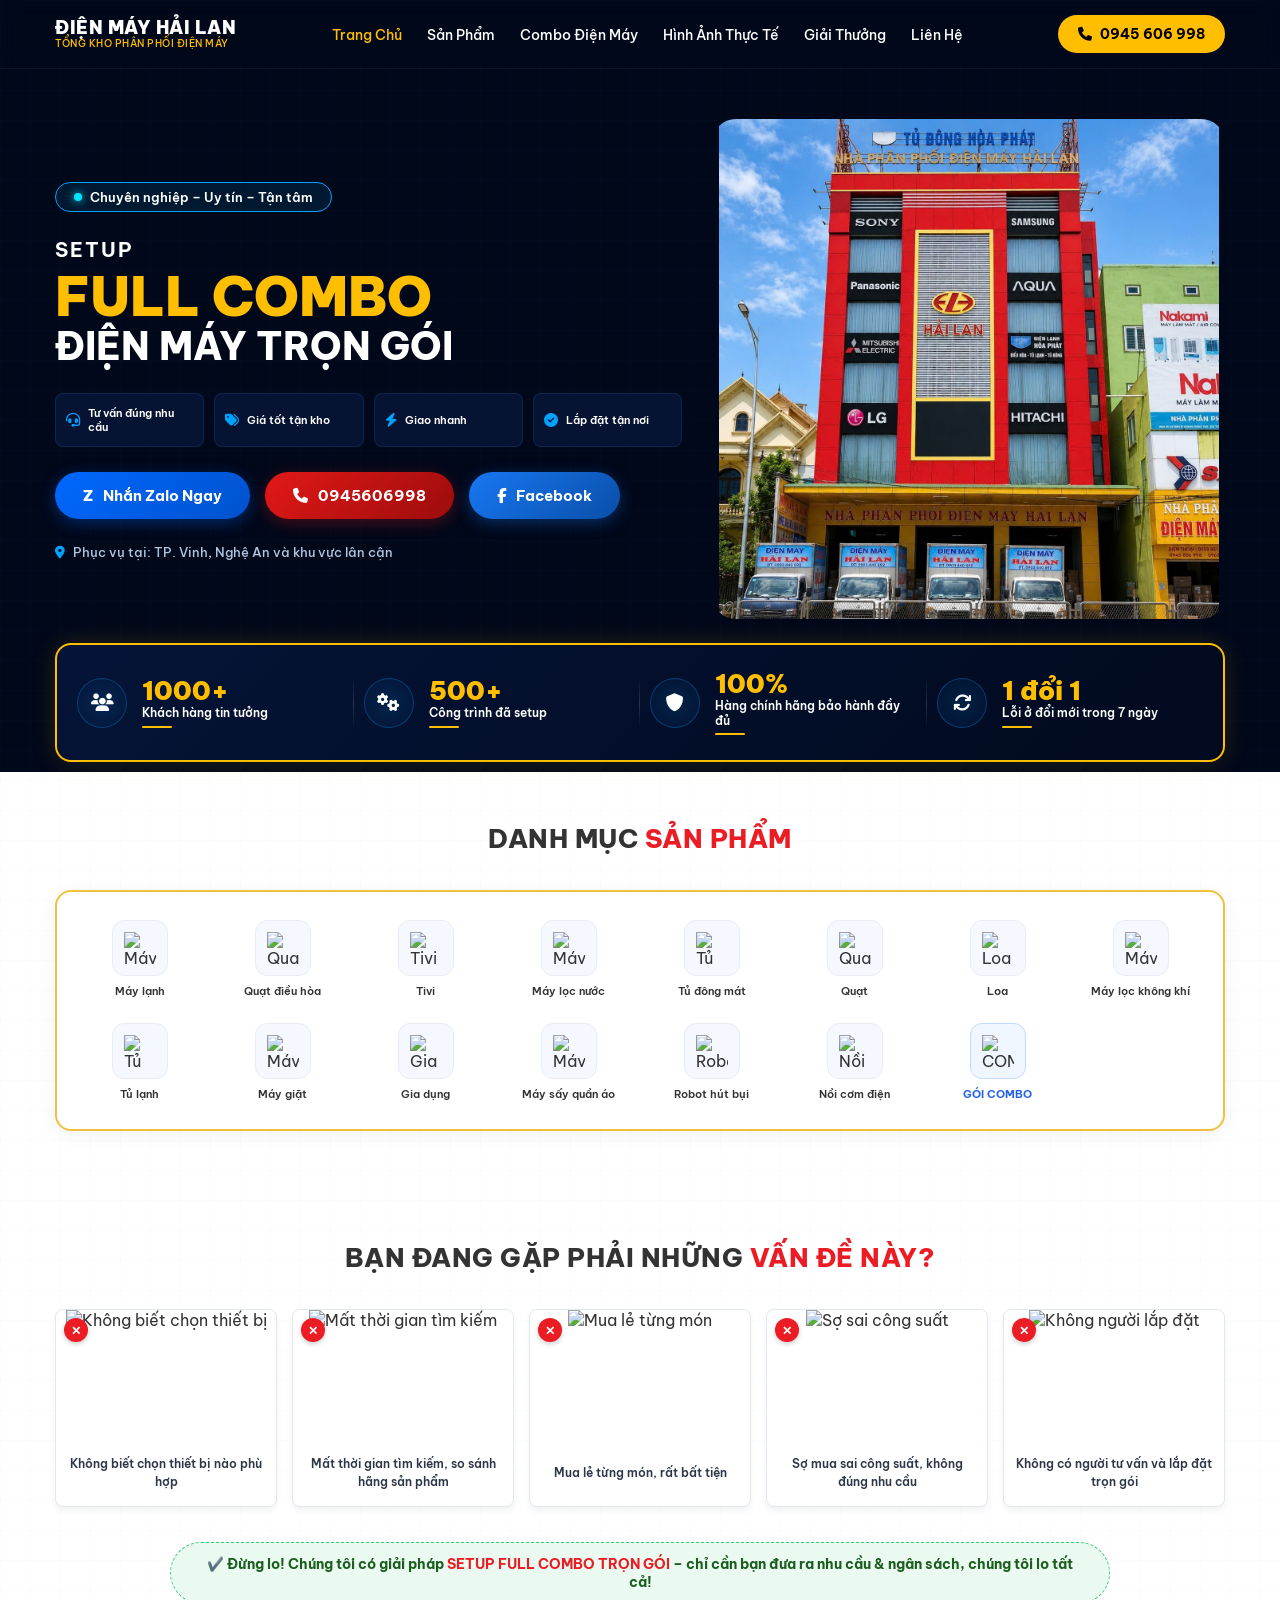
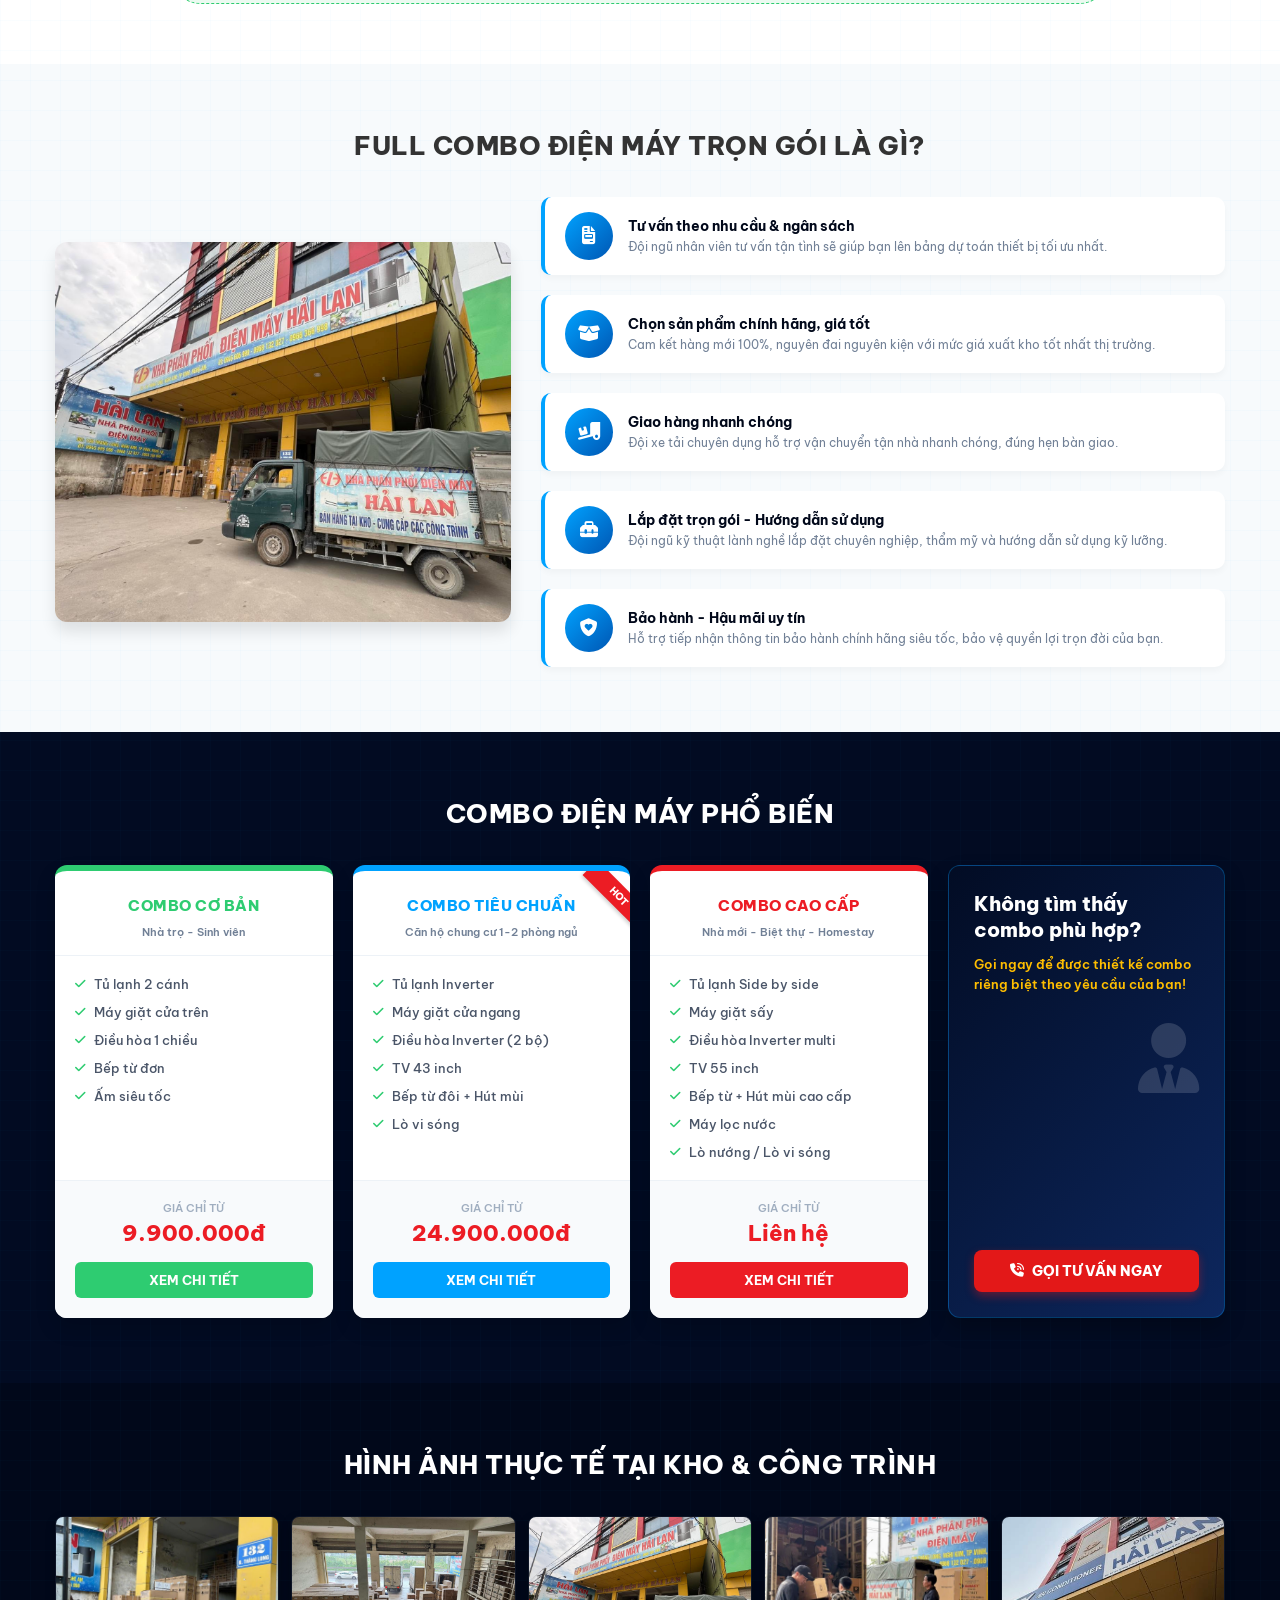
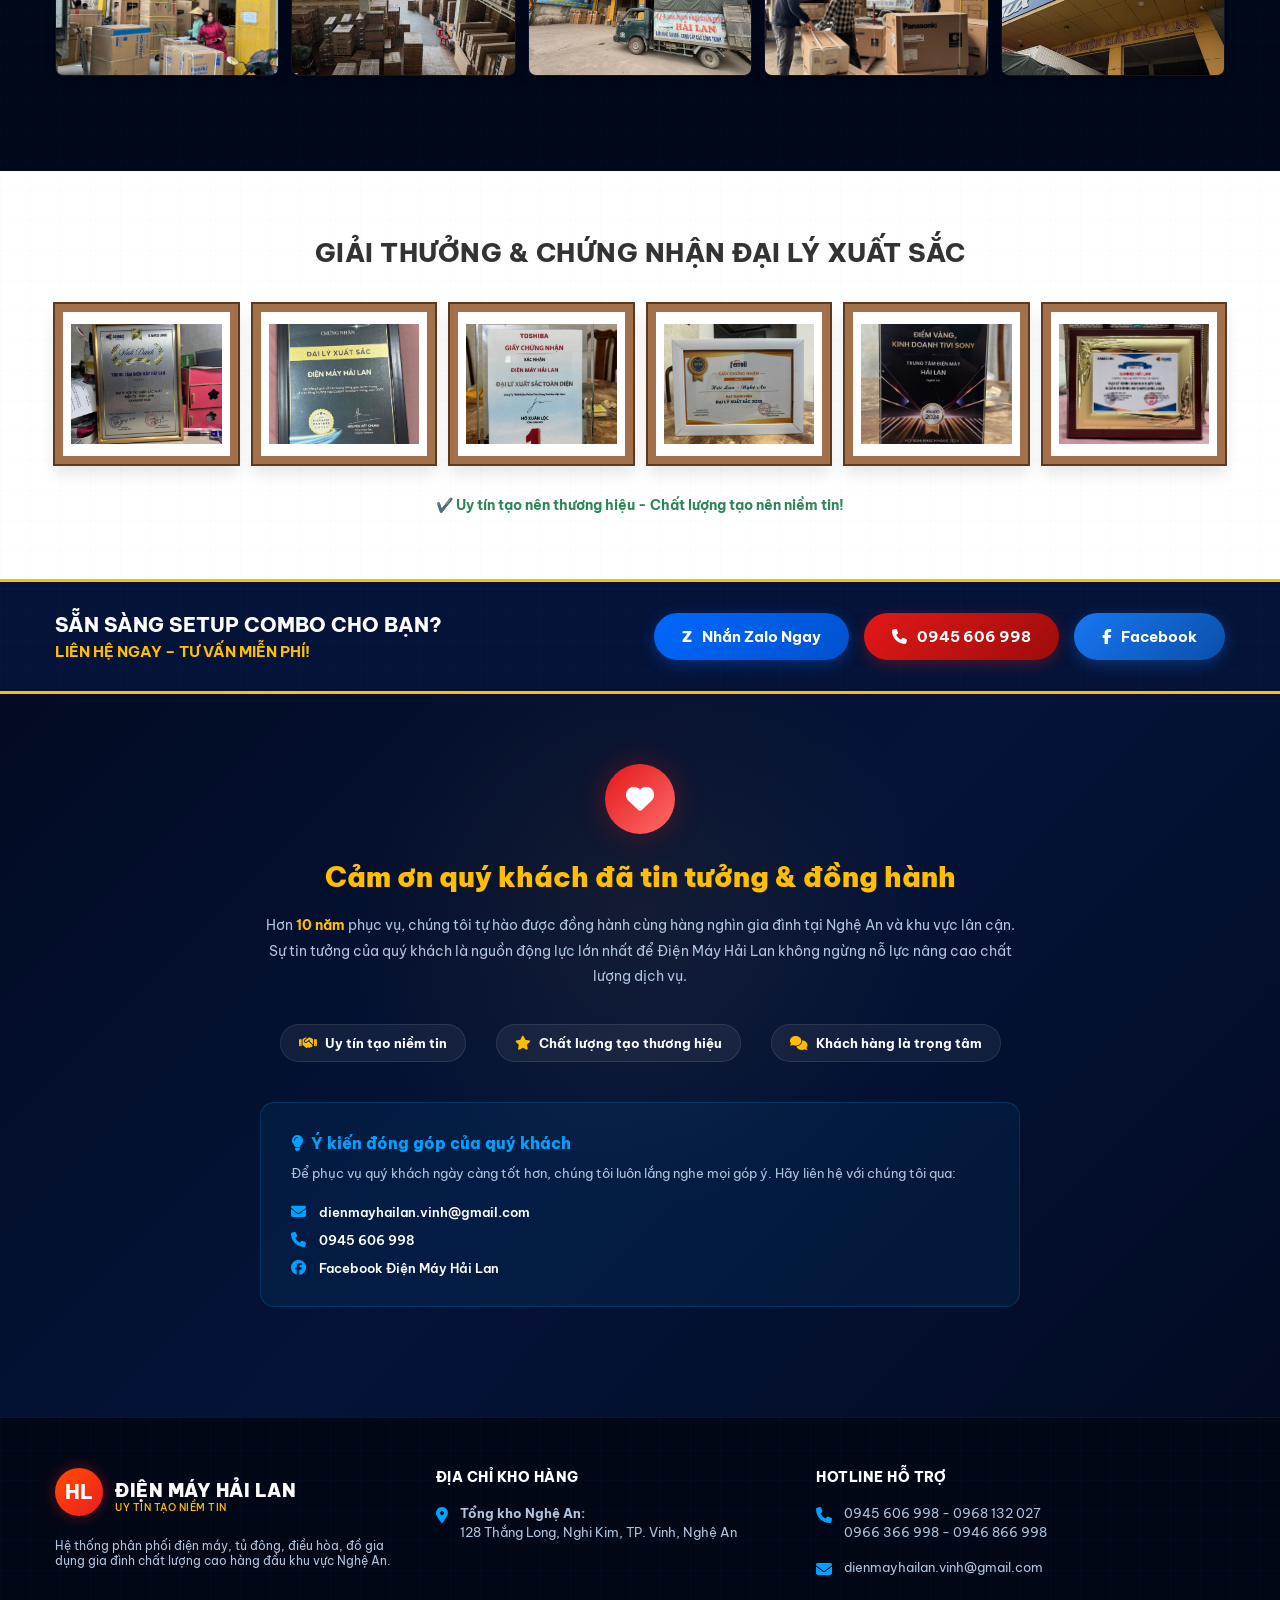
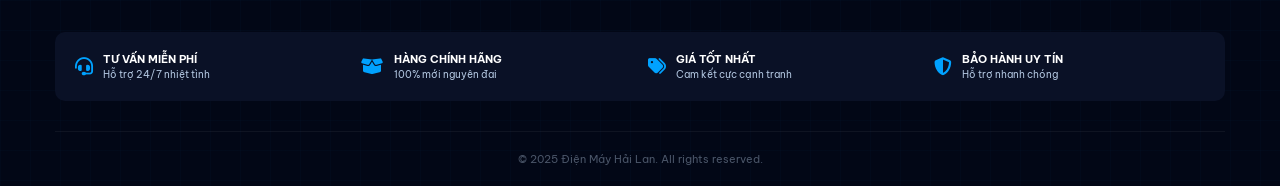
==== commit 234aed76: "Add new images and update index.html and styles.css for awards section" ====
--- a/index.html
+++ b/index.html
@@ -74,7 +74,7 @@
           </div>
 
           <div class="action-buttons">
-            <a href="#" class="btn-action btn-zalo">
+            <a href="https://zalo.me/0945606998" class="btn-action btn-zalo">
               <span class="zalo-icon">Z</span> Nhắn Zalo Ngay
             </a>
             <a href="tel:0945606998" class="btn-action btn-phone">
@@ -94,7 +94,7 @@
         <div class="hero-right">
           <!-- <div class="brand-container"> -->
           <img
-            src="https://scontent.fhan18-1.fna.fbcdn.net/v/t39.30808-6/706504687_122133924525054158_3377054691052282151_n.jpg?_nc_cat=106&ccb=1-7&_nc_sid=127cfc&_nc_eui2=AeGI7Wn9RALAo7LrhA4hdf4toEOQW8OUYdGgQ5Bbw5Rh0RrBgJTc71SwxBzYM9OUUOeHbf7-JZ8k7CaR-pSMrhic&_nc_ohc=z9rrHtW8hfUQ7kNvwGuBo0G&_nc_oc=AdoyCZ0_30G-UeU8RurFZHEZFjPVLN5P27YdKQYRmg3UlLvHLxi5qMrbd5iysydriv8&_nc_zt=23&_nc_ht=scontent.fhan18-1.fna&_nc_gid=7f0gaWia3orMdHC141rSDw&_nc_ss=7b2a8&oh=00_Af48LthK5pRFC2nwVsOSTnTCczs3-n5RVGS0fpf97Z2KdQ&oe=6A1A70B6"
+            src="./image.png"
             style="
               max-height: 500px;
               max-width: 100%;
@@ -361,7 +361,7 @@
         <div class="explanation-layout">
           <div class="explanation-img-box">
             <img
-              src="https://scontent.fhan18-1.fna.fbcdn.net/v/t39.30808-6/480177917_122179403300253946_6813514872636290405_n.jpg?stp=cp6_dst-jpg_tt6&_nc_cat=104&ccb=1-7&_nc_sid=833d8c&_nc_eui2=AeF-BhNr51WC537W-YPKrHiko1oeu10c-AOjWh67XRz4Ayxw1gMB0Nu0LZ1788RA4uSNJuawd4lMEgQAKJ1VSeRp&_nc_ohc=PfD3xgy0Ju4Q7kNvwHyX5xI&_nc_oc=Adq5z0G3aSgvDhp3dHY8G92dfmVfLnM3kHrIskK58DPpmBNe6b-FsPFKd7TUdv-OcDc&_nc_zt=23&_nc_ht=scontent.fhan18-1.fna&_nc_gid=0AecHdiQtBb2rItAFm3S1g&_nc_ss=7b2a8&oh=00_Af7ZZNvqYk07_oyHVKYj7amq16Ul4Kn9bRMcIBOBpvTQjg&oe=6A1A5E91"
+              src=".\492797146_122191805750253946_2483356001630973855_n.jpg"
               alt="Vận chuyển và lắp đặt"
             />
           </div>
@@ -546,31 +546,31 @@
         <div class="images-grid">
           <div class="image-item">
             <img
-              src="https://scontent.fhan18-1.fna.fbcdn.net/v/t39.30808-6/492797146_122191805750253946_2483356001630973855_n.jpg?stp=cp6_dst-jpg_tt6&_nc_cat=106&ccb=1-7&_nc_sid=833d8c&_nc_eui2=AeEzUTzm0939wd0UfpmwJ8fA8b0HHvxKVP7xvQce_EpU_qWLgwgucl7dIqaxkHTlKrAl-R42vT4Q_osf12qE6tt6&_nc_ohc=8ELJdJMXxgoQ7kNvwESHTXu&_nc_oc=AdrcB0p87FrcnroBUu-Q5Z5JJfoJM-AZHsX2mXoItCWM6TQTlkq_LXs4377Kw2mKOUM&_nc_zt=23&_nc_ht=scontent.fhan18-1.fna&_nc_gid=D-bzaz1G5T5Kf7tiIB1k_Q&_nc_ss=7b2a8&oh=00_Af7glXYmJ1E3oS-CJopVeuO03EKIIGPxtC2jLRlVzZRpVA&oe=6A1A5497"
+              src=".\477040788_122178311906253946_1989667114988868301_n.jpg"
               alt="Thực tế 1"
             />
           </div>
           <div class="image-item">
             <img
-              src="https://scontent.fhan18-1.fna.fbcdn.net/v/t39.30808-6/491925971_122191448444253946_2487663362904508088_n.jpg?stp=cp6_dst-jpg_tt6&_nc_cat=110&ccb=1-7&_nc_sid=833d8c&_nc_eui2=AeGGx6s73X7wGgB__4KEQ4gatx-2EudR_Ji3H7YS51H8mBPSik0ddac03HgLrGEP6U8i-oF5YXZCP60IN51_vRg0&_nc_ohc=76sR-62vrFYQ7kNvwE1Ivry&_nc_oc=Adq5xnTTnLZZNqS5DGjDV3q0hJfsKkve3jmcrta6iZt-9wxUmr30mJ_YcN59nfn4AVY&_nc_zt=23&_nc_ht=scontent.fhan18-1.fna&_nc_gid=fO-T3Q1g248Pd1h7OaSV4A&_nc_ss=7b2a8&oh=00_Af6EjGNKof-2mqh9P_9WSokvUWUDH_CNjiz0irPU-7zXSQ&oe=6A1A4B75"
+              src="./480177917_122179403300253946_6813514872636290405_n.jpg"
               alt="Thực tế 2"
             />
           </div>
           <div class="image-item">
             <img
-              src="https://scontent.fhan18-1.fna.fbcdn.net/v/t39.30808-6/500075737_122196409340253946_8392383642457924752_n.jpg?_nc_cat=106&ccb=1-7&_nc_sid=833d8c&_nc_eui2=AeFTv90LiGXu92bPxcQwNbpaqlSn-pK1QT6qVKf6krVBPuCHKQFsyWL7RONaQhMsMIcrhNcGk15MW5_NFLt_Czn4&_nc_ohc=w2aTcJvMoy4Q7kNvwHLh3Ez&_nc_oc=AdoQQDlr6TdN_Tpz3dXWObIhcSuZV9-p39ZA7DQKLUnNGCFRcCfM6ydZeVxnMBwYjh8&_nc_zt=23&_nc_ht=scontent.fhan18-1.fna&_nc_gid=Q7EbsZDhadBKHjBqHyR3ow&_nc_ss=7b2a8&oh=00_Af5_BNjtIU0z5if8y3yfoA6vFTkR9_bzC6CMK4lsZV_7RA&oe=6A1A68B5"
+              src="./492797146_122191805750253946_2483356001630973855_n.jpg"
               alt="Thực tế 3"
             />
           </div>
           <div class="image-item">
             <img
-              src="https://scontent.fhan18-1.fna.fbcdn.net/v/t39.30808-6/475745232_122176540556253946_5049576780547014736_n.jpg?_nc_cat=107&ccb=1-7&_nc_sid=833d8c&_nc_eui2=AeHhtUqj9gTy_B9P5HDFf_0qv1yZZjq037C_XJlmOrTfsPHLAHg_jUgl7eUJx5pRpsb0KUn4CUJr3B9t2I8Q9NBW&_nc_ohc=WbnPy1_pnnwQ7kNvwGRRD1n&_nc_oc=Adoz7PKd24SaMFNpm0I_TIPEATGP5Z0npPabFIPo5a66UpXOygjqoRo_fCrvGZUSy4s&_nc_zt=23&_nc_ht=scontent.fhan18-1.fna&_nc_gid=JyDwJuzsLF-cgBZfb3mdwQ&_nc_ss=7b2a8&oh=00_Af5rvJvvHUXhoz8fJYeLP1GXInAfWr5hKsSY-IWdt9OoxQ&oe=6A1A7CE0"
+              src="./506349161_122199715766253946_6662397122977375875_n.jpg"
               alt="Thực tế 4"
             />
           </div>
           <div class="image-item">
             <img
-              src="https://scontent.fhan18-1.fna.fbcdn.net/v/t39.30808-6/471142415_122169199364253946_7818471601074428761_n.jpg?_nc_cat=102&ccb=1-7&_nc_sid=833d8c&_nc_eui2=AeGTfKAdVvrV_2ACTBHvon2tS6PP7wpCCt1Lo8_vCkIK3Rwx8QDn6xAj65q3AF38v84SV_JYYSpIAvmqNGuevObH&_nc_ohc=y-C0P-Xw6GgQ7kNvwHL0jyp&_nc_oc=AdqNQQO8Sj0OI-RFD5VBv5wVEl4LDdEqPJRBgHWy4AudQgeSswRjD_9jJP623FT2YSI&_nc_zt=23&_nc_ht=scontent.fhan18-1.fna&_nc_gid=pp_lu-UjjKdVwRPMnmwBBA&_nc_ss=7b2a8&oh=00_Af5LWppr2U5mQJe202cThYF2eb8-K6Uz4SHI_gNF50nw-w&oe=6A1A73AB"
+              src="./671868001_122240874290253946_4141998386934333030_n.jpg"
               alt="Thực tế 5"
             />
           </div>
@@ -584,64 +584,73 @@
         <h2 class="section-title">Giải thưởng & chứng nhận đại lý xuất sắc</h2>
 
         <div class="awards-grid">
-         <!-- Frame 1 -->
-<div class="award-frame">
-
-  <div 
-    class="award-inner real-award"
-    style="
-      background-image:url('https://scontent.fhan18-1.fna.fbcdn.net/v/t39.30808-6/708376614_122133928035054158_3356385934330371764_n.jpg?_nc_cat=101&ccb=1-7&_nc_sid=127cfc&_nc_eui2=AeGZnqEyxv7BMgqMuz-EvlOInUcT-uxgefqdRxP67GB5-jXVxUmPhCncGORkSLuXimIWz2gftgIfjY28YV27s4wx&_nc_ohc=Kt7zHu6CDm8Q7kNvwE0fUBr&_nc_oc=AdpjLUcD7-AllZ79tqFv58S5pfqJEoNVBkj38KKmigCsOSRZq9WaQHTFudz2o9dffjg&_nc_zt=23&_nc_ht=scontent.fhan18-1.fna&_nc_gid=fD8lHz9_gWP-Pkh67Lb5zQ&_nc_ss=7b2a8&oh=00_Af4wCCn3BrjUbEGFVAxa9Q8BX8NdZ9z3vDTELmpvG_xbIA&oe=6A1A700D');
-    "
-  >
-
-    <div class="award-overlay">
-      <div class="award-logo">SAMSUNG</div>
-      <span class="award-title">Đại lý xuất sắc</span>
-    </div>
-
-  </div>
-
-</div>
+          <!-- Frame 1 -->
+          <div class="award-frame">
+            <div class="award-inner real-award">
+              <img src="giaithuong/z7922658696405_b2618849105dacd1c795b5466160a579.jpg" alt="Giải thưởng 1" />
+              <!-- <div class="award-overlay">
+                <div class="award-logo">SAMSUNG</div>
+                <span class="award-title">Đại lý xuất sắc</span>
+              </div> -->
+            </div>
+          </div>
+
           <!-- Frame 2 -->
           <div class="award-frame">
-            <div class="award-inner lg">
-              <div class="award-logo">LG</div>
-              <span class="award-title">Đại lý xuất sắc</span>
-              <span class="award-year">2023</span>
-            </div>
-          </div>
+            <div class="award-inner real-award">
+              <img src="giaithuong/z7922658699474_21f2f20d40ab2cdd5a1aadab17d94f59.jpg" alt="Giải thưởng 2" />
+              <!-- <div class="award-overlay">
+                <div class="award-logo">LG</div>
+                <span class="award-title">Đại lý xuất sắc</span>
+                <span class="award-year">2023</span>
+              </div> -->
+            </div>
+          </div>
+
           <!-- Frame 3 -->
           <div class="award-frame">
-            <div class="award-inner daikin">
-              <div class="award-logo">DAIKIN</div>
-              <span class="award-title">Đại lý xuất sắc</span>
-              <span class="award-year">2022</span>
-            </div>
-          </div>
+            <div class="award-inner real-award">
+              <img src="giaithuong/z7922658706215_8d8d52fee3d36109b464699ddfc6f710.jpg" alt="Giải thưởng 3" />
+              <!-- <div class="award-overlay">
+                <div class="award-logo">DAIKIN</div>
+                <span class="award-title">Đại lý xuất sắc</span>
+                <span class="award-year">2022</span>
+              </div> -->
+            </div>
+          </div>
+
           <!-- Frame 4 -->
           <div class="award-frame">
-            <div class="award-inner panasonic">
-              <div class="award-logo">Panasonic</div>
-              <span class="award-title">Đại lý xuất sắc</span>
-              <span class="award-year">2021</span>
-            </div>
-          </div>
-          <!-- Frame 5 (Trophy) -->
+            <div class="award-inner real-award">
+              <img src="giaithuong/z7922658710249_d5cbd32673b953cb5937cb04badf3bd7.jpg" alt="Giải thưởng 4" />
+              <!-- <div class="award-overlay">
+                <div class="award-logo">Panasonic</div>
+                <span class="award-title">Đại lý xuất sắc</span>
+                <span class="award-year">2021</span>
+              </div> -->
+            </div>
+          </div>
+
+          <!-- Frame 5 -->
           <div class="award-frame">
-            <div class="award-inner trophy-inner">
-              <i class="fa-solid fa-trophy"></i>
-              <span>CÚP VINH DANH</span>
-            </div>
-          </div>
+            <div class="award-inner real-award">
+              <img src="giaithuong/z7922658714215_9f2b59f57fd0ded0b66102e2e1a6dc77.jpg" alt="Giải thưởng 5" />
+              <!-- <div class="award-overlay">
+                <i class="fa-solid fa-trophy"></i>
+                <span class="award-title">CÚP VINH DANH</span>
+              </div> -->
+            </div>
+          </div>
+
           <!-- Frame 6 -->
           <div class="award-frame">
-            <div class="award-inner">
-              <i
-                class="fa-solid fa-medal"
-                style="font-size: 24px; color: #d4af37; margin-bottom: 5px"
-              ></i>
-              <span class="award-title" style="font-size: 8px">CHỨNG NHẬN</span>
-              <span class="award-year">UY TÍN VÀNG</span>
+            <div class="award-inner real-award">
+              <img src="giaithuong/z7922658723415_9988fd32cca08d099e029e4d91bfaeb1.jpg" alt="Giải thưởng 6" />
+              <!-- <div class="award-overlay">
+                <i class="fa-solid fa-medal"></i>
+                <span class="award-title">CHỨNG NHẬN</span>
+                <span class="award-year">UY TÍN VÀNG</span>
+              </div> -->
             </div>
           </div>
         </div>
@@ -660,7 +669,7 @@
           <p>LIÊN HỆ NGAY – TƯ VẤN MIỄN PHÍ!</p>
         </div>
         <div class="pre-footer-buttons">
-          <a href="#" class="btn-action btn-zalo">
+          <a href="http://zalo.me/0945606998" class="btn-action btn-zalo">
             <span class="zalo-icon">Z</span> Nhắn Zalo Ngay
           </a>
           <a href="tel:0945606998" class="btn-action btn-phone">
@@ -733,13 +742,13 @@
             </div>
           </div>
 
-          <div class="thankyou-signature">
+          <!-- <div class="thankyou-signature">
             <div class="signature-logo">HL</div>
             <div>
               <strong>ĐIỆN MÁY HẢI LAN</strong>
               <p>128 Thắng Long, Nghi Kim, TP. Vinh, Nghệ An</p>
             </div>
-          </div>
+          </div> -->
         </div>
       </div>
     </section>
--- a/styles.css
+++ b/styles.css
@@ -952,6 +952,41 @@
   padding: 5px;
 }
 
+.award-inner.real-award {
+  border: none;
+  padding: 0;
+  background: transparent;
+  position: relative;
+  overflow: hidden;
+}
+
+.award-inner.real-award img {
+  width: 100%;
+  height: 100%;
+  object-fit: cover;
+  display: block;
+}
+
+.award-inner.real-award .award-overlay {
+  position: absolute;
+  left: 0;
+  right: 0;
+  bottom: 0;
+  padding: 12px;
+  background: linear-gradient(180deg, rgba(0, 0, 0, 0) 0%, rgba(0, 0, 0, 0.75) 100%);
+  display: flex;
+  flex-direction: column;
+  justify-content: flex-end;
+  gap: 6px;
+}
+
+.award-inner.real-award .award-logo,
+.award-inner.real-award .award-title,
+.award-inner.real-award .award-year,
+.award-inner.real-award i {
+  color: #fff;
+}
+
 .award-logo {
   font-weight: 800;
   font-size: 11px;
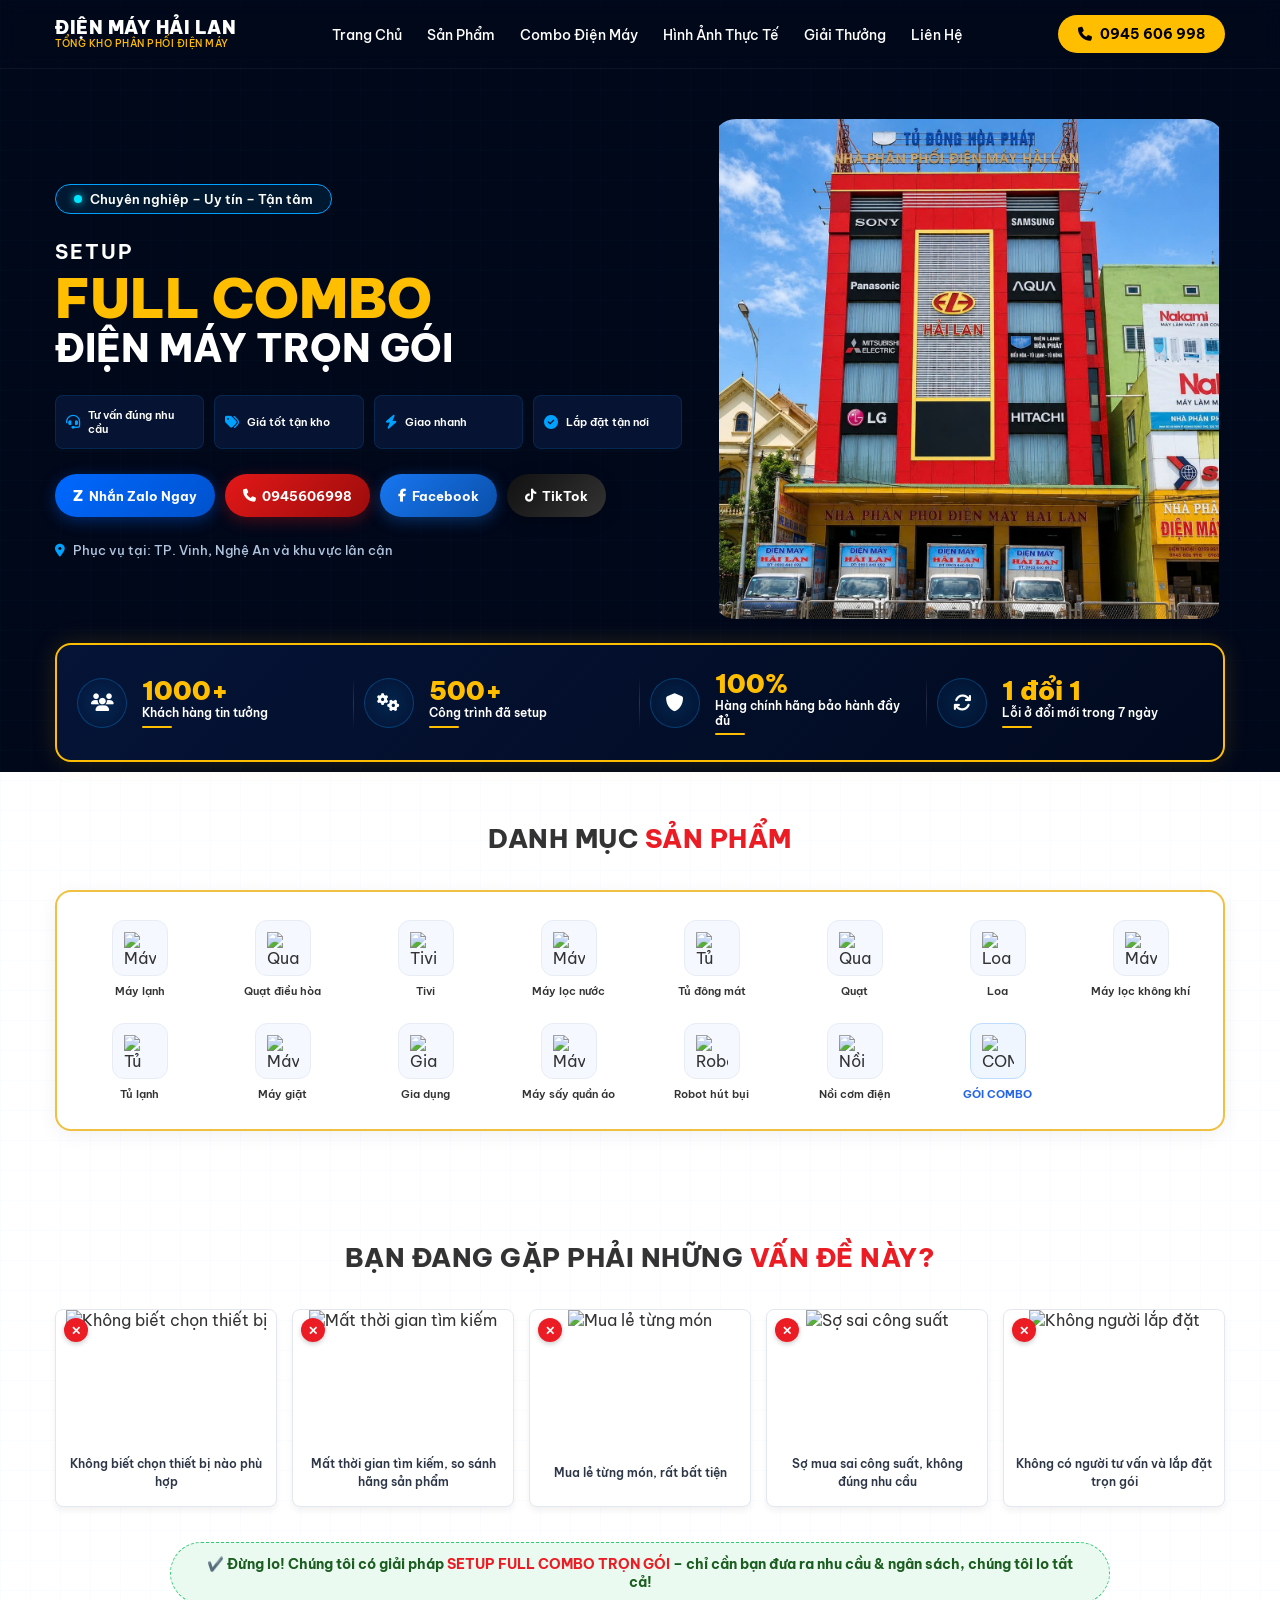
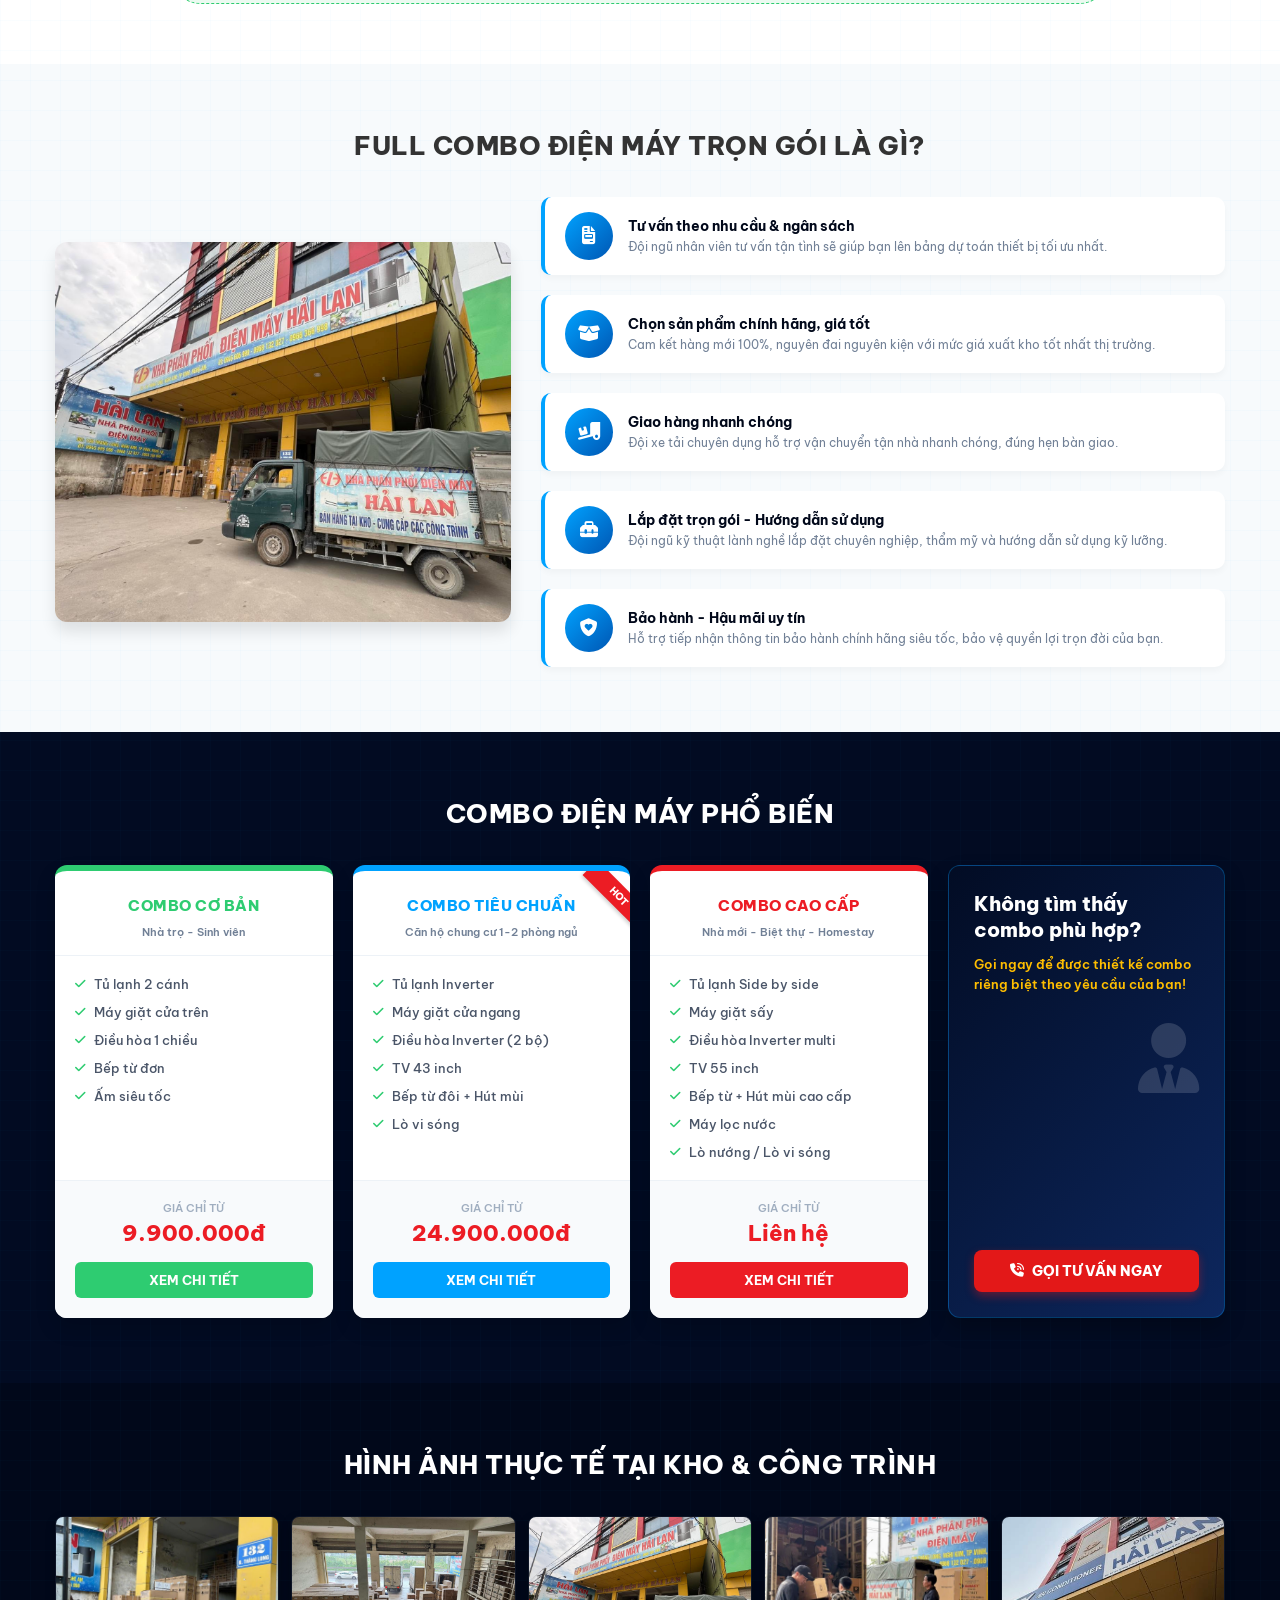
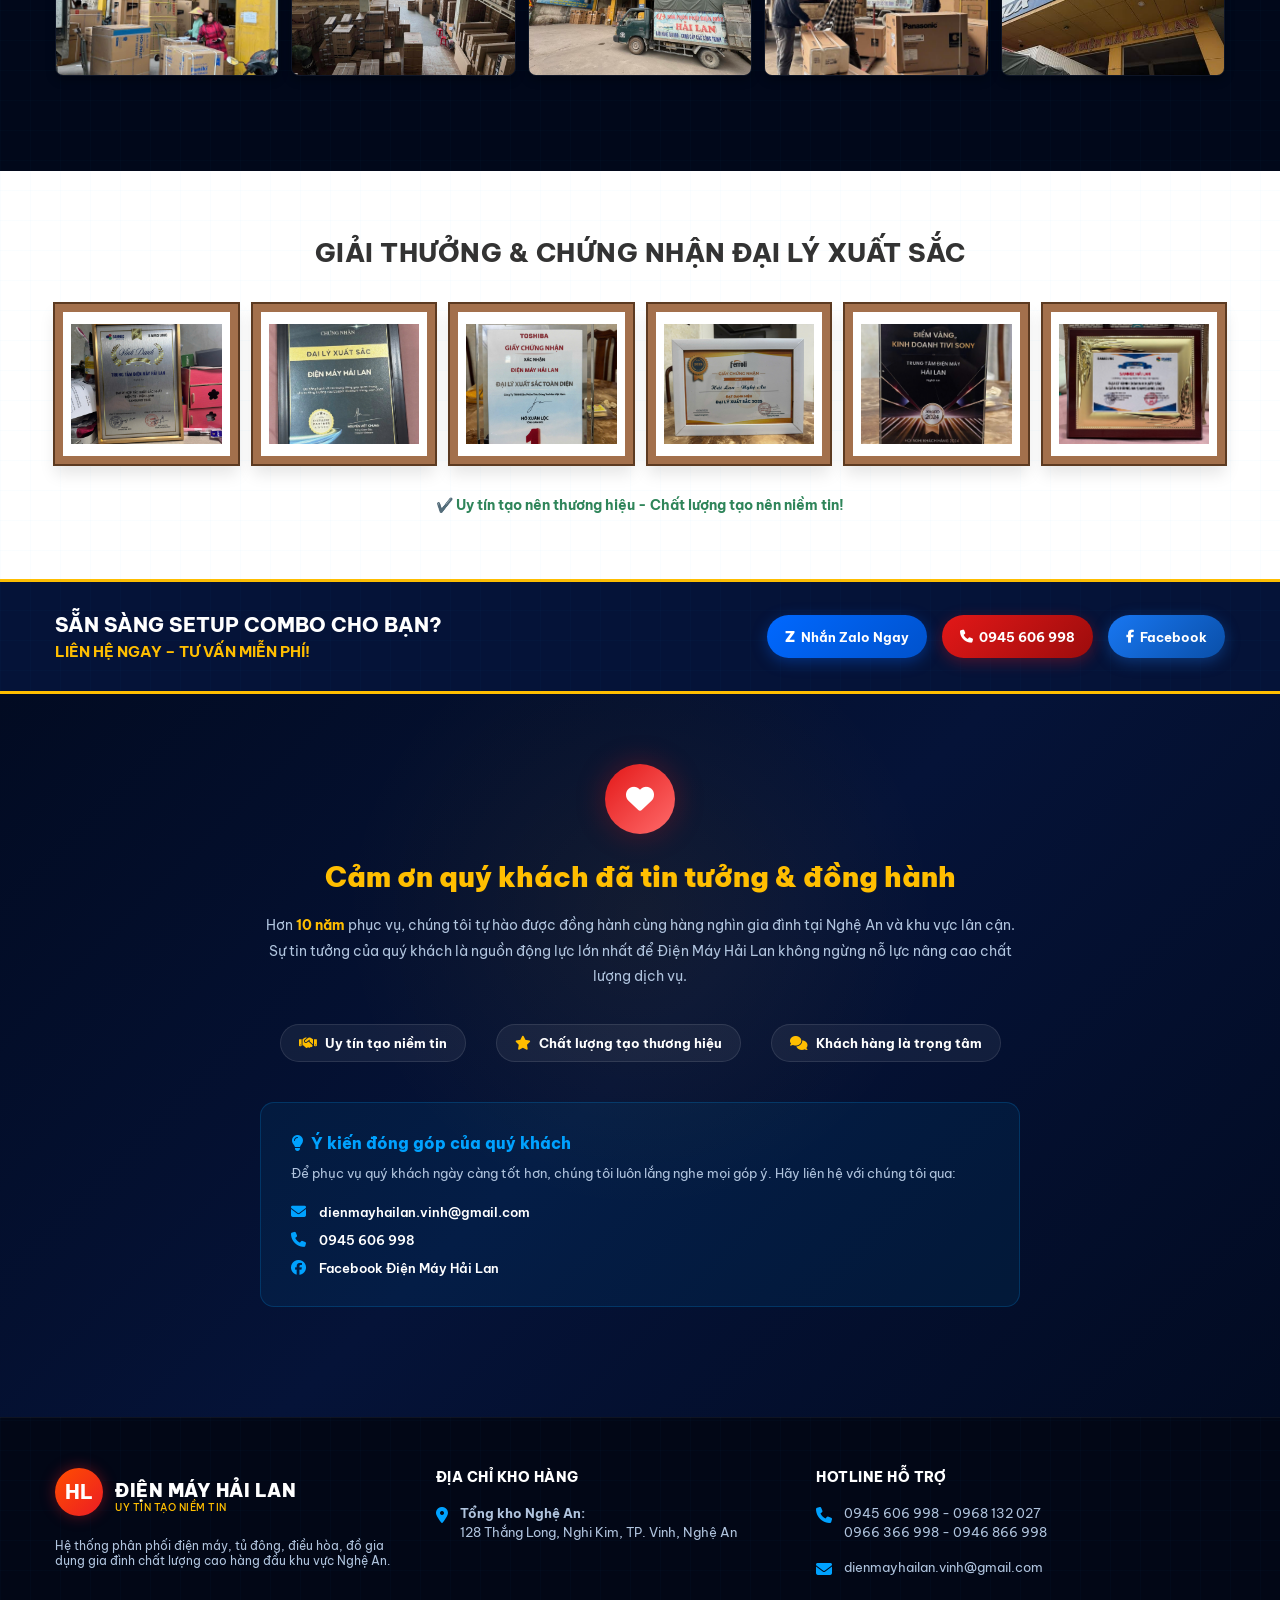
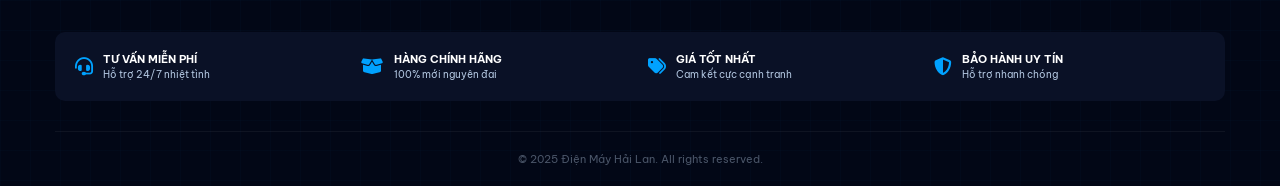
==== commit 37d9d2e1: "Add TikTok button to index.html and update styles for action buttons" ====
--- a/index.html
+++ b/index.html
@@ -83,6 +83,9 @@
             <a href="https://facebook.com" class="btn-action btn-facebook">
               <i class="fa-brands fa-facebook-f"></i> Facebook
             </a>
+            <a href="https://www.tiktok.com/@dienmayhailan" class="btn-action btn-tiktok">
+              <i class="fa-brands fa-tiktok"></i> TikTok
+            </a>
           </div>
 
           <div class="location-info">
--- a/styles.css
+++ b/styles.css
@@ -254,21 +254,23 @@
 
 .action-buttons {
   display: flex;
-  gap: 15px;
+  gap: 10px;
+  flex-wrap: nowrap;
 }
 
 .btn-action {
   display: inline-flex;
   align-items: center;
   justify-content: center;
-  gap: 10px;
-  padding: 14px 28px;
+  gap: 6px;
+  padding: 12px 18px;
   border-radius: 50px;
   text-decoration: none;
   color: #fff;
   font-weight: 700;
-  font-size: 15px;
+  font-size: 13px;
   transition: all 0.2s;
+  white-space: nowrap;
 }
 
 .btn-zalo {
@@ -299,6 +301,12 @@
 .btn-facebook {
   background: linear-gradient(135deg, #1877f2, #0a4fa8);
   box-shadow: 0 4px 15px rgba(24, 119, 242, 0.35);
+}
+
+/* TikTok - đen (brand color của TikTok) */
+.btn-tiktok {
+  background: linear-gradient(135deg, #111111, #333333);
+  box-shadow: 0 4px 15px rgba(0, 0, 0, 0.35);
 }
 
 /* Phone giữ màu đỏ */
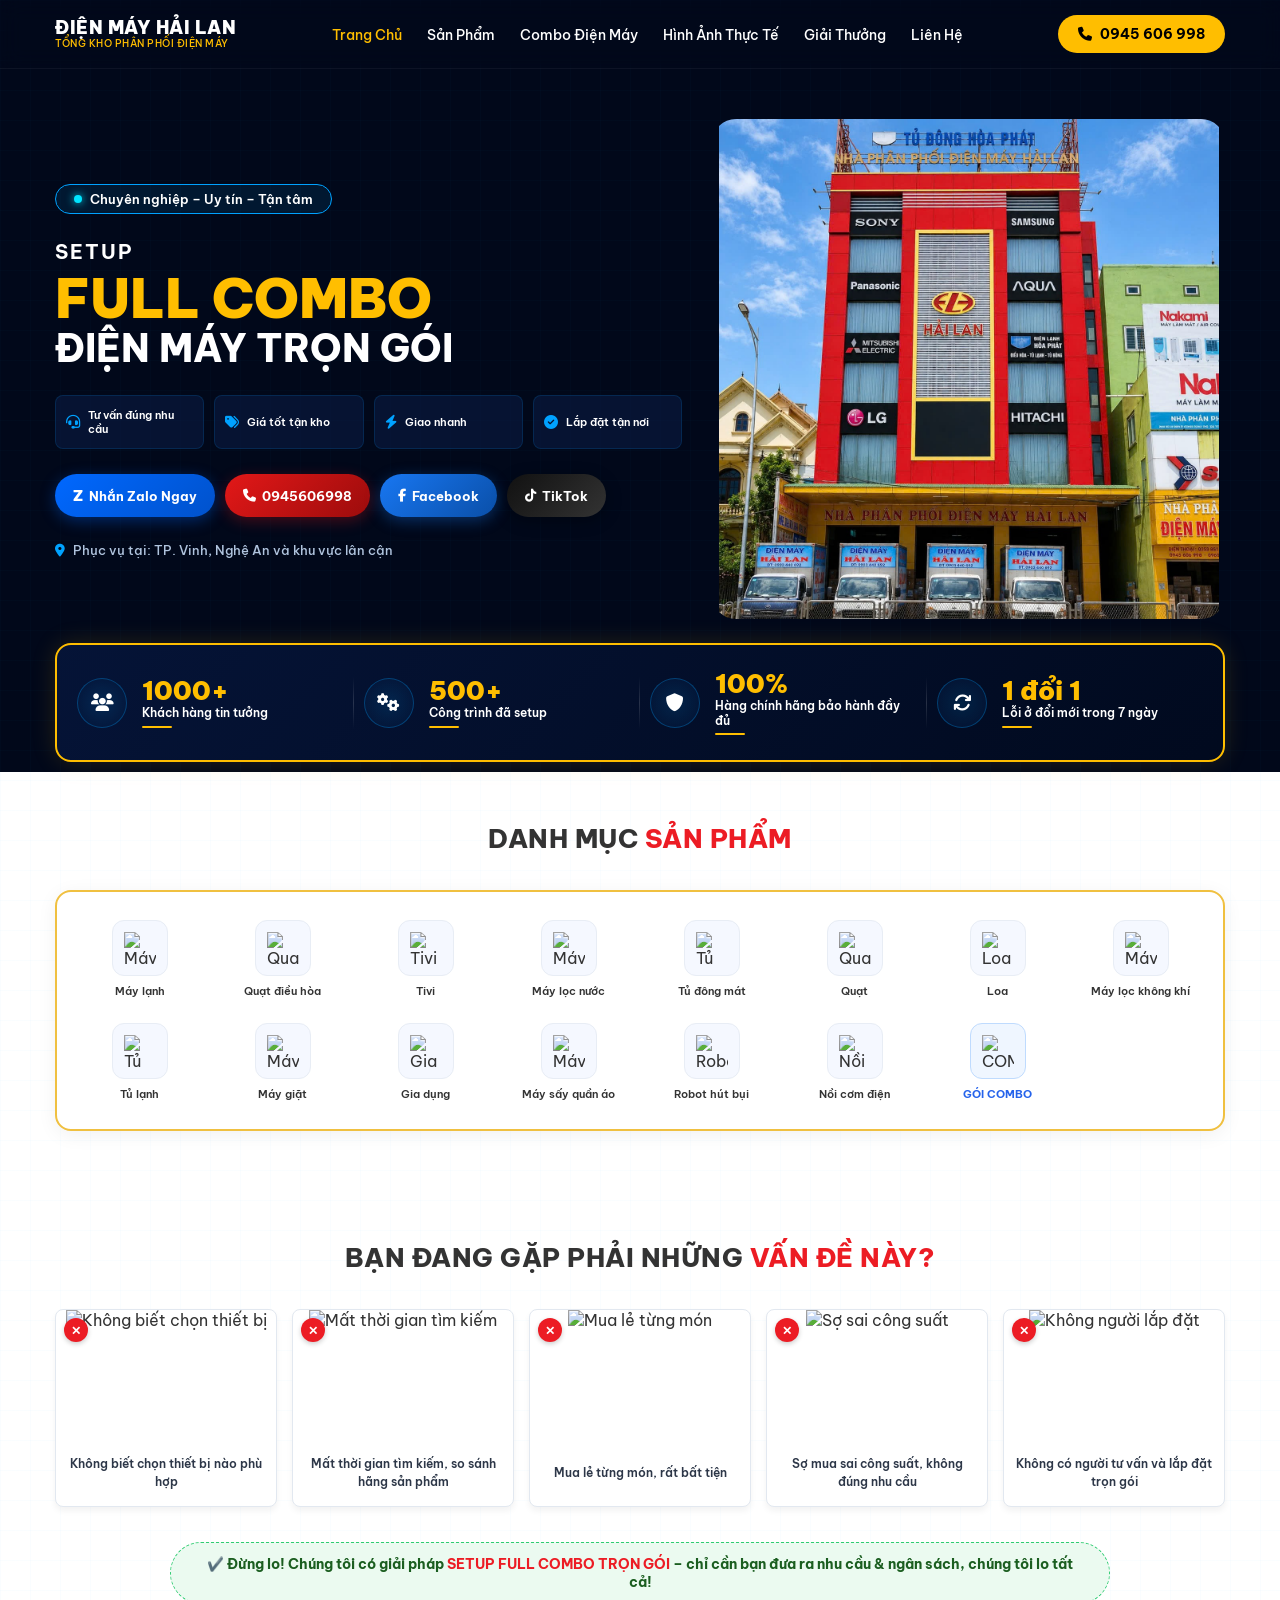
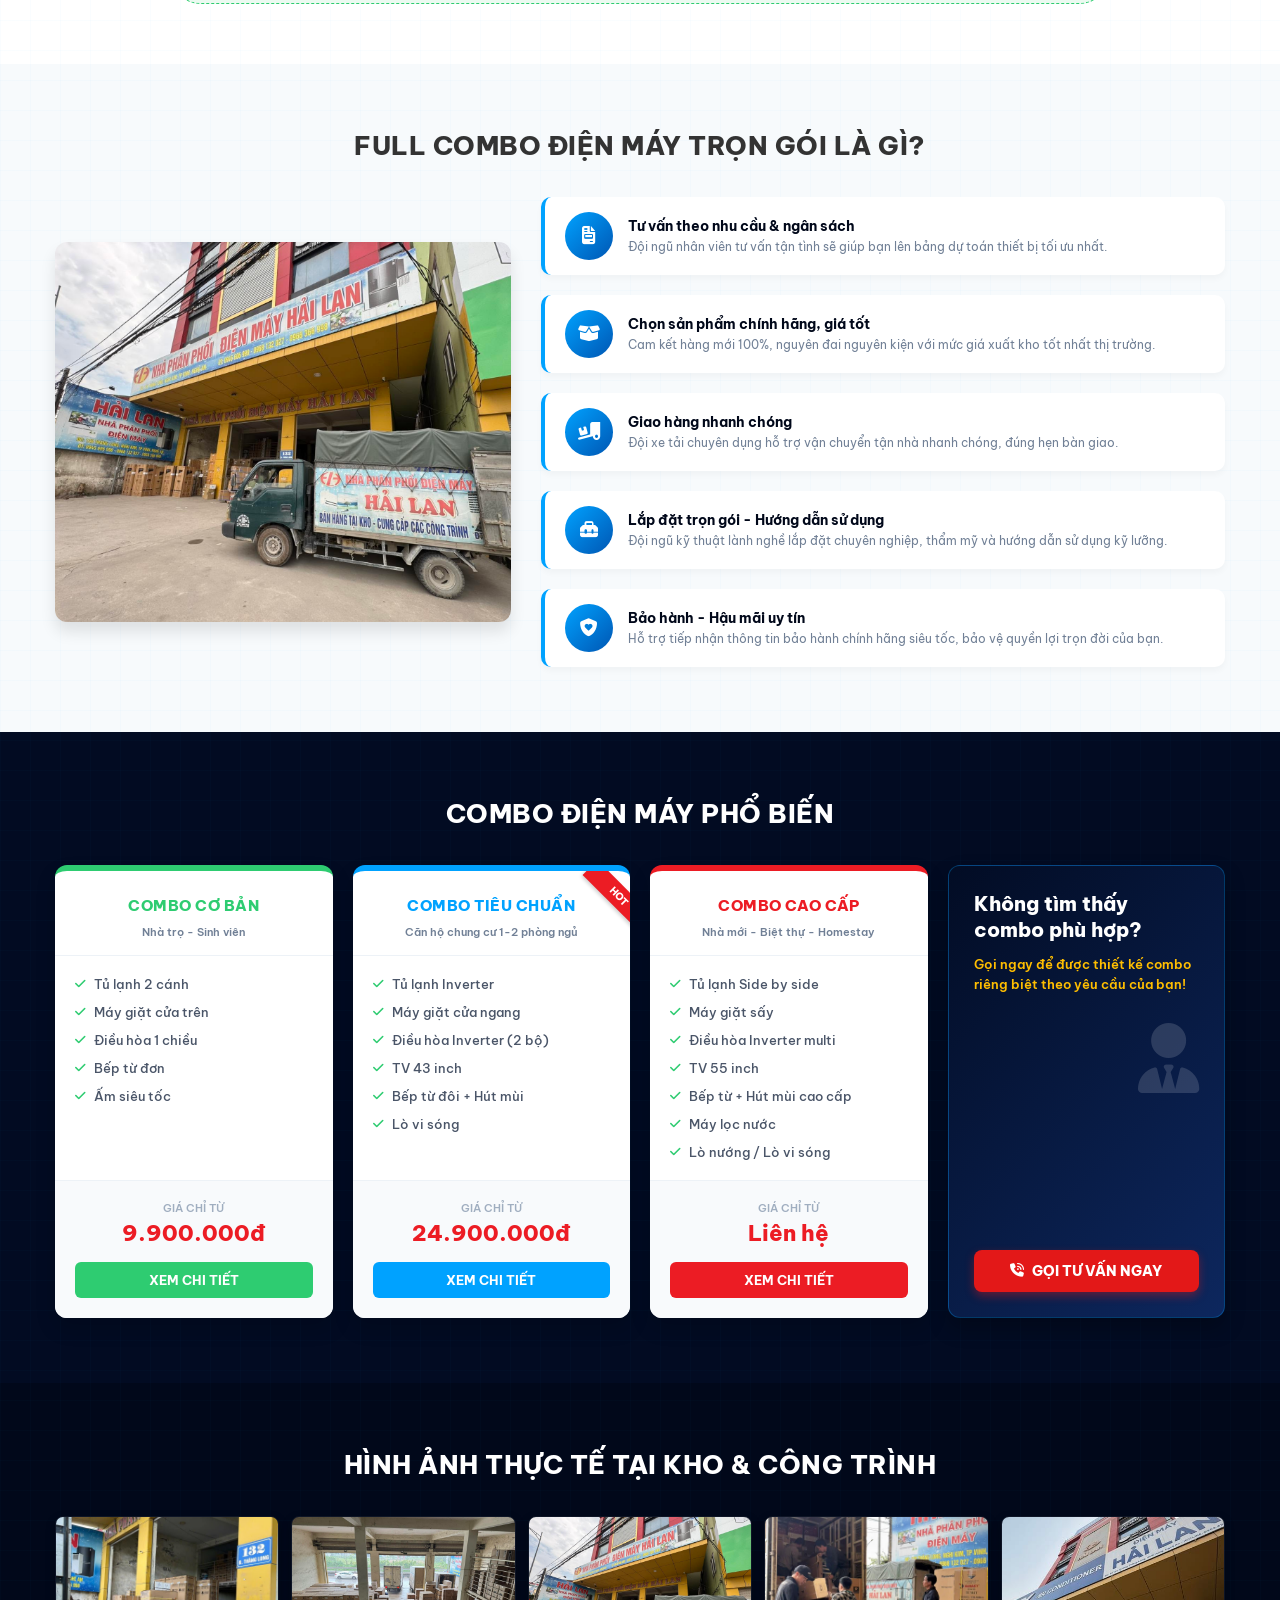
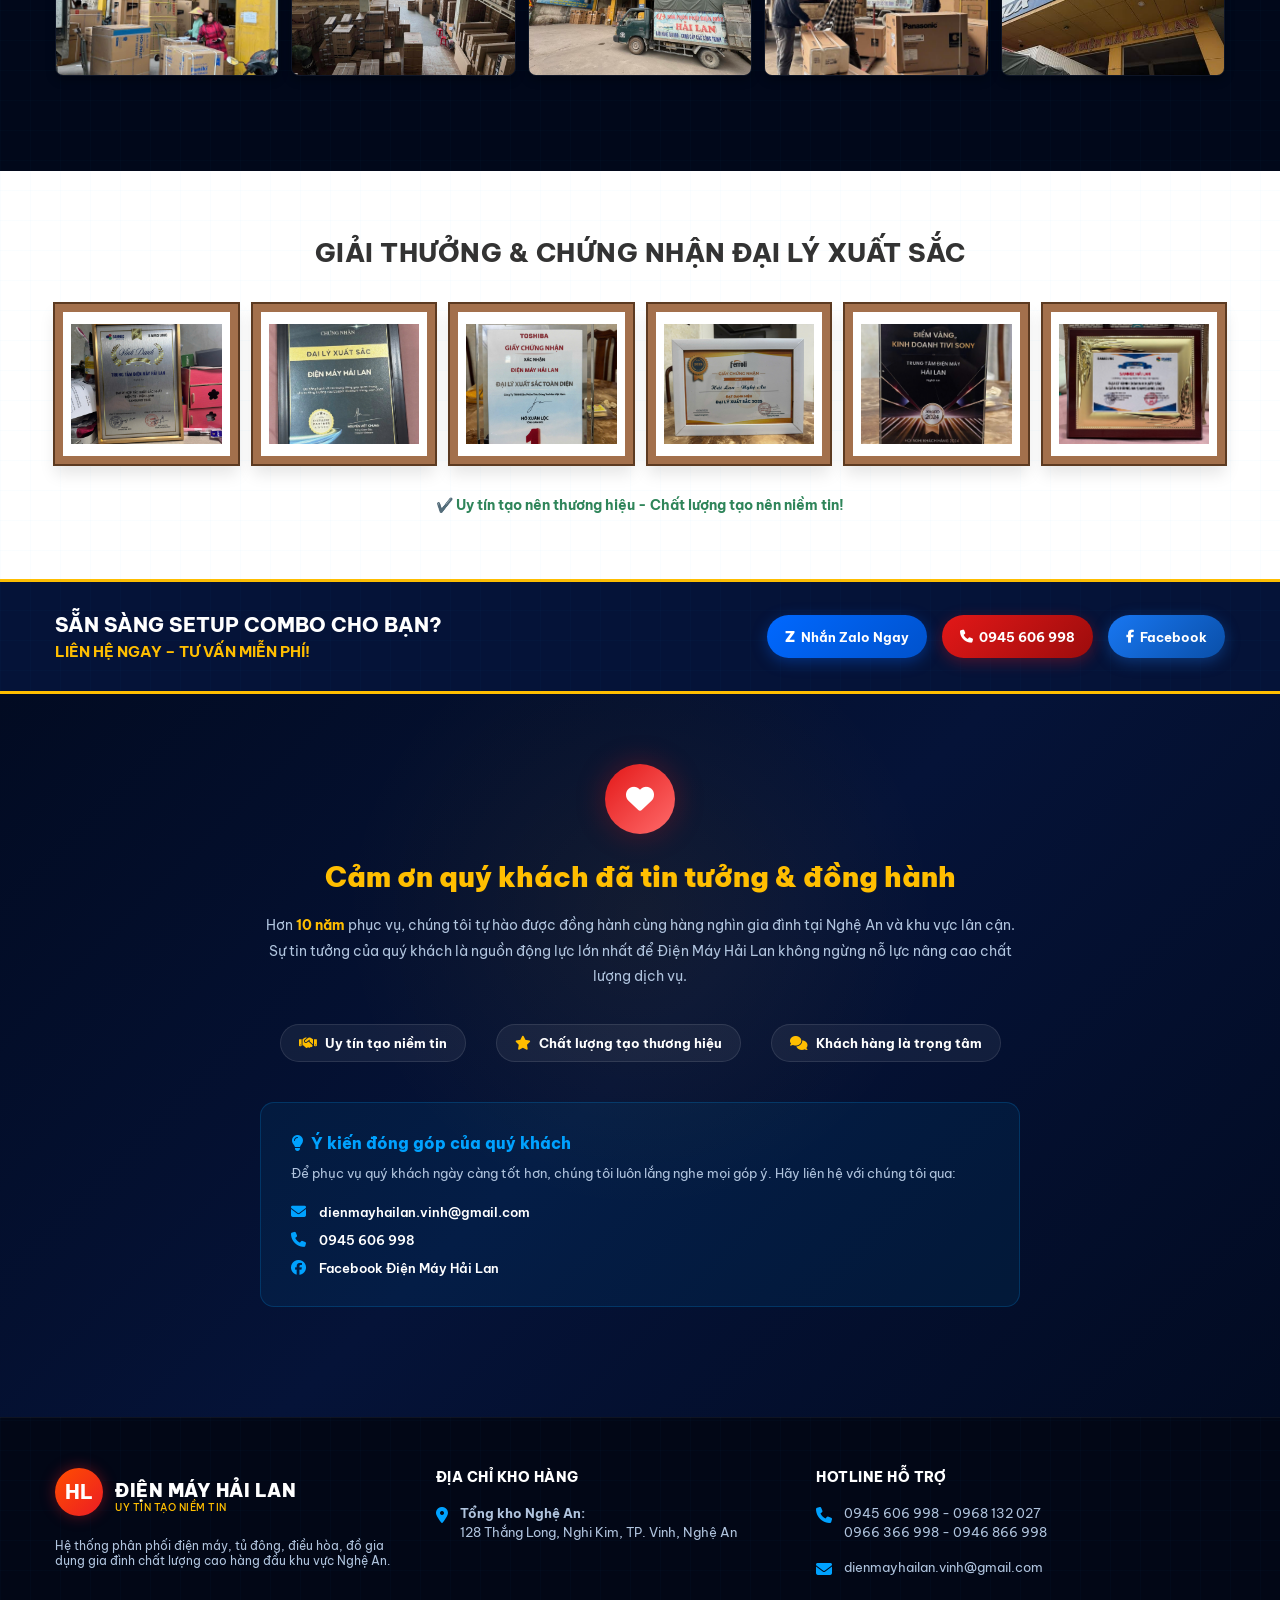
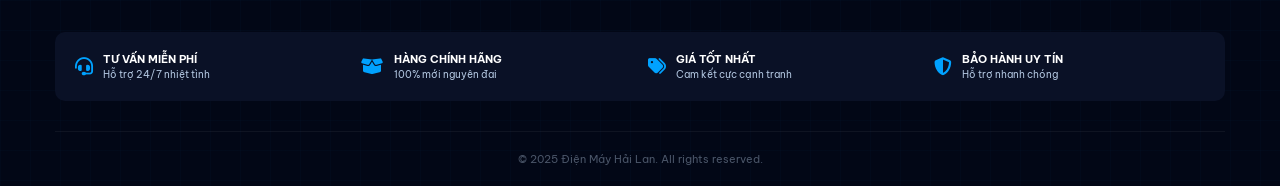
==== commit 75f7493f: "Implement mobile menu toggle and update styles for responsive navigation" ====
--- a/index.html
+++ b/index.html
@@ -27,7 +27,10 @@
             <p>Tổng kho phân phối điện máy</p>
           </div>
         </div>
-        <nav>
+        <button class="mobile-menu-toggle" id="mobileMenuToggle" aria-label="Toggle navigation">
+          <i class="fa-solid fa-bars"></i>
+        </button>
+        <nav id="headerNav">
           <ul>
             <li><a href="#hero-section">Trang Chủ</a></li>
             <li><a href="#products-section">Sản Phẩm</a></li>
@@ -38,7 +41,7 @@
           </ul>
         </nav>
         <a href="tel:0945606998" class="header-cta-btn">
-          <i class="fa-solid fa-phone"></i> 0945 606 998
+          <i class="fa-solid fa-phone"></i> <span>0945 606 998</span>
         </a>
       </div>
     </header>
--- a/styles.css
+++ b/styles.css
@@ -156,6 +156,10 @@
   box-shadow: 0 4px 15px rgba(255, 190, 0, 0.4);
 }
 
+.mobile-menu-toggle {
+  display: none;
+}
+
 /* --- 2. HERO SECTION --- */
 .hero {
   padding: 50px 0;
@@ -1265,6 +1269,61 @@
 
 /* --- RESPONSIVE MEDIA QUERIES --- */
 @media (max-width: 1024px) {
+  .header-container {
+    flex-direction: row;
+    justify-content: space-between;
+    align-items: center;
+    gap: 10px;
+  }
+  .mobile-menu-toggle {
+    display: block;
+    background: transparent;
+    border: none;
+    color: var(--text-white);
+    font-size: 24px;
+    cursor: pointer;
+    z-index: 101;
+    order: 3;
+    padding: 5px;
+  }
+  nav {
+    position: fixed;
+    top: 0;
+    right: -100%;
+    width: 280px;
+    height: 100vh;
+    background: rgba(1, 8, 26, 0.98);
+    backdrop-filter: blur(15px);
+    -webkit-backdrop-filter: blur(15px);
+    box-shadow: -5px 0 25px rgba(0, 0, 0, 0.5);
+    padding: 80px 30px 40px 30px;
+    transition: right 0.3s cubic-bezier(0.4, 0, 0.2, 1);
+    z-index: 100;
+    display: block;
+  }
+  nav.active {
+    right: 0;
+  }
+  nav ul {
+    flex-direction: column;
+    align-items: flex-start;
+    gap: 20px;
+  }
+  nav ul li a {
+    font-size: 16px;
+    display: block;
+    width: 100%;
+    padding: 8px 0;
+    border-bottom: 1px solid rgba(255, 255, 255, 0.05);
+  }
+  .header-cta-btn {
+    order: 2;
+    font-size: 12px;
+    padding: 8px 14px;
+  }
+  .logo-area {
+    order: 1;
+  }
   .hero {
     grid-template-columns: 1fr;
     gap: 40px;
@@ -1304,15 +1363,6 @@
 }
 
 @media (max-width: 768px) {
-  .header-container {
-    flex-direction: column;
-    gap: 15px;
-  }
-  nav ul {
-    flex-wrap: wrap;
-    justify-content: center;
-    gap: 15px;
-  }
   .title-main-gold {
     font-size: 38px;
   }
@@ -1342,6 +1392,27 @@
 }
 
 @media (max-width: 480px) {
+  .header-cta-btn span {
+    display: none;
+  }
+  .header-cta-btn {
+    padding: 10px;
+    border-radius: 50%;
+    width: 38px;
+    height: 38px;
+    display: flex;
+    align-items: center;
+    justify-content: center;
+  }
+  .header-cta-btn i {
+    margin: 0;
+  }
+  .title-main-gold {
+    font-size: 30px;
+  }
+  .title-main-white {
+    font-size: 22px;
+  }
   .problems-grid {
     grid-template-columns: 1fr;
   }
